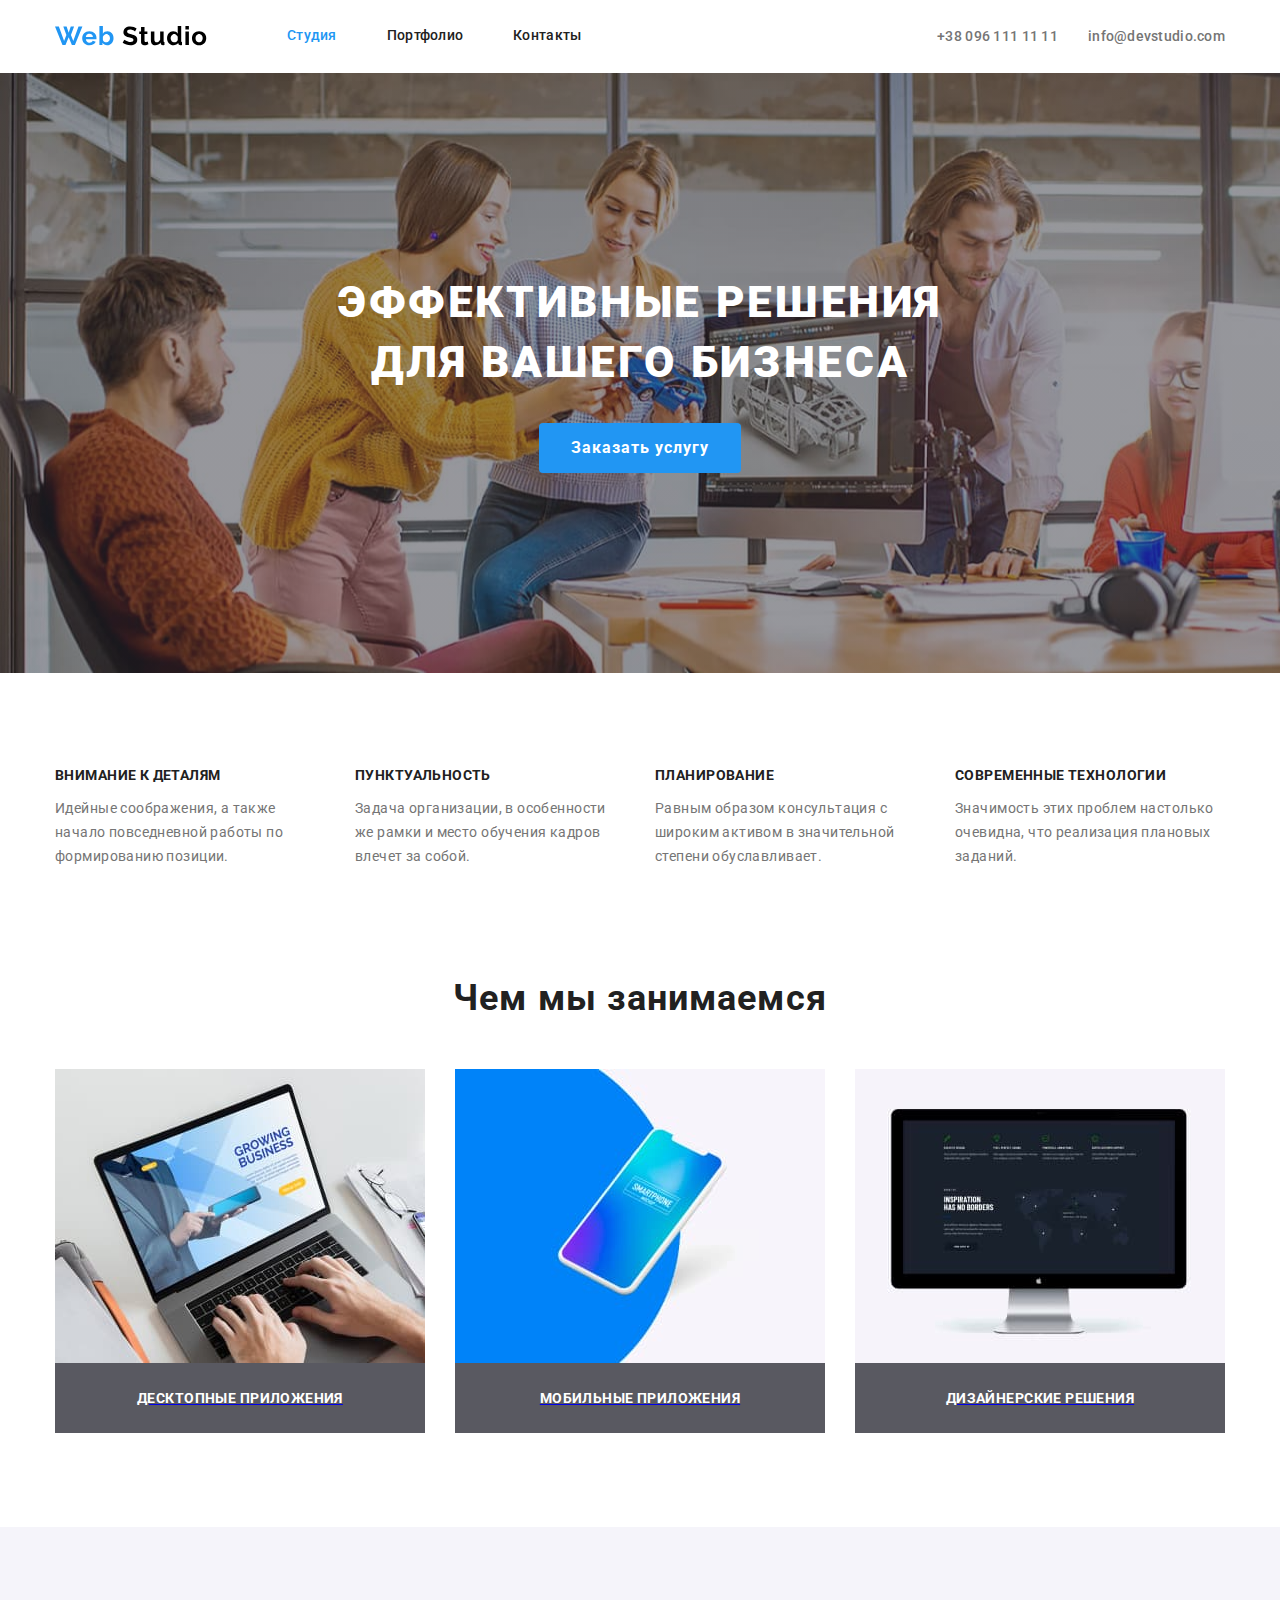
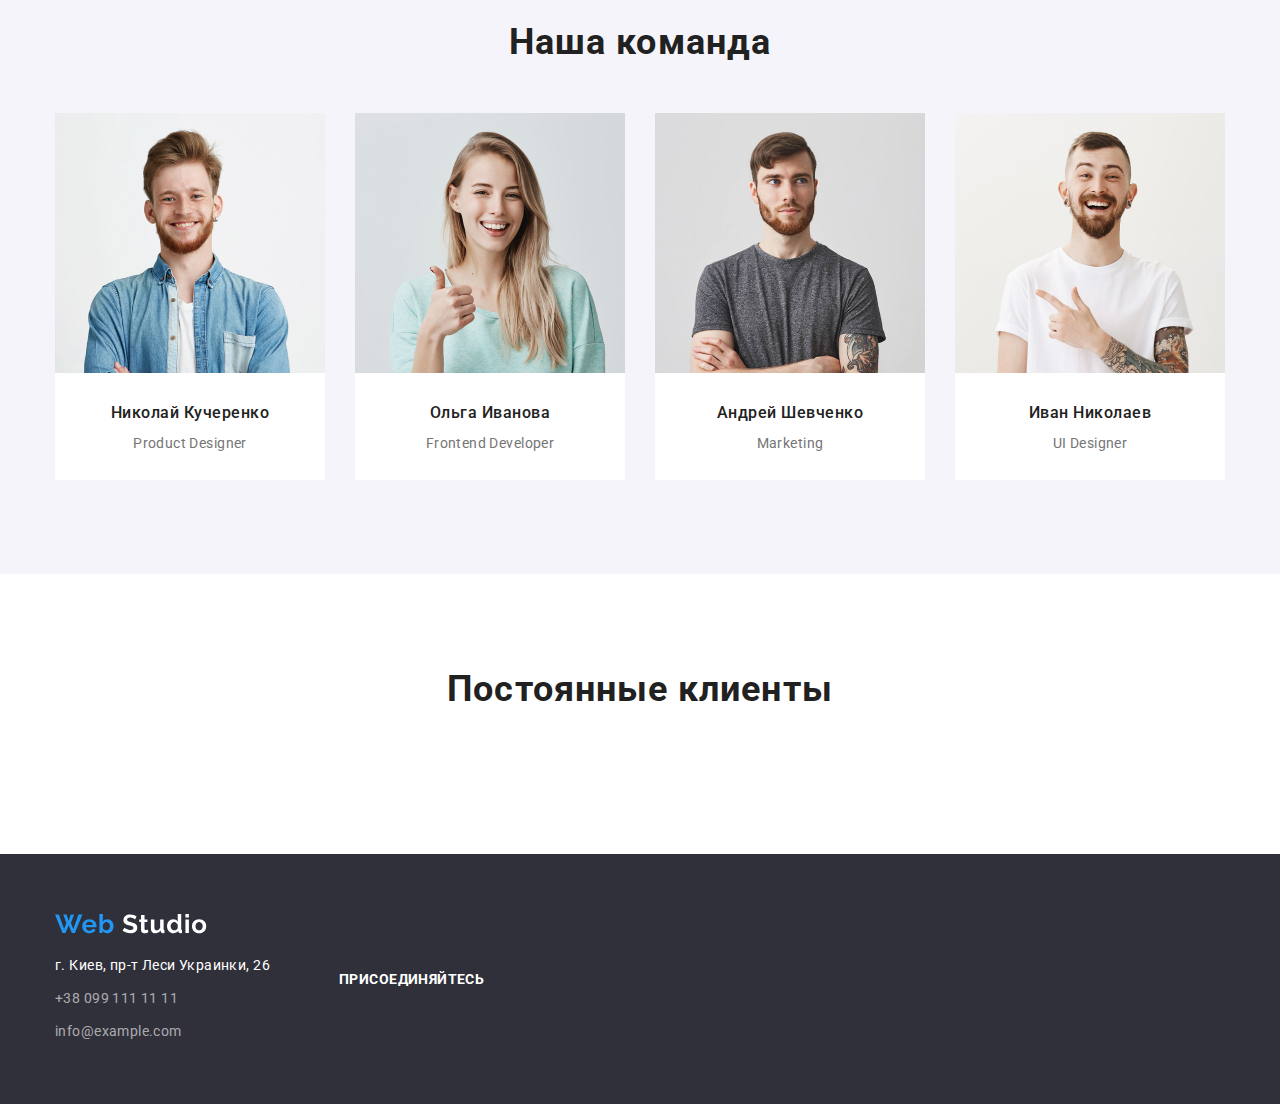
==== index.html @ 87620cf1 "next" ====
<!DOCTYPE html>
<html lang="ru">
  <head>
    <meta charset="UTF-8" />
    <meta name="viewport" content="width=device-width, initial-scale=1.0" />
    <title>Document</title>
    <link
      href="https://fonts.googleapis.com/css2?family=Raleway:wght@700&family=Roboto:wght@400;500;700;900&display=swap"
      rel="stylesheet"
    />
    <link rel="stylesheet" href="./css/normalize.css" />
    <link rel="stylesheet" href="./css/style.css" />
  </head>
  <body>
    <header class="page-header">
      <div class="container flexbox">
        <nav class="navigation">
          <a href="./" class="logo"
            ><img src="./images/logo/logo.svg" alt="Логотип"
          /></a>

          <ul class="list menu-list">
            <li class="list-item">
              <a href="#" class="link-item active">Студия</a>
            </li>
            <li class="list-item">
              <a href="./portfolio.html" class="link-item">Портфолио</a>
            </li>
            <li class="list-item">
              <a href="#" class="link-item">Контакты</a>
            </li>
          </ul>
        </nav>

        <a href="tel:+380961111111" class="contacts">+38 096 111 11 11</a>
        <a href="mailto:info@devstudio.com" class="contacts"
          >info@devstudio.com</a
        >
      </div>
    </header>
    <main>
      <section class="hero">
        <div class="container">
          <h1 class="page-title">
            Эффективные решения <br />
            для вашего бизнеса
          </h1>
          <div class="size-btn">
            <a href="#" class="link-btn">Заказать услугу</a>
          </div>
        </div>
      </section>
      <section>
        <div class="container flexbox pad">
          <h2 class="section-title" hidden>Описание работы</h2>
          <ul class="list list-work">
            <li class="desc-of-work-item">
              <h3 class="icon-title">Внимание к деталям</h3>
              <p>
                Идейные соображения, а также начало повседневной работы по
                формированию позиции.
              </p>
            </li>
            <li class="desc-of-work-item">
              <h3 class="icon-title">Пунктуальность</h3>
              <p>
                Задача организации, в особенности же рамки и место обучения
                кадров влечет за собой.
              </p>
            </li>
            <li class="desc-of-work-item">
              <h3 class="icon-title">Планирование</h3>
              <p>
                Равным образом консультация с широким активом в значительной
                степени обуславливает.
              </p>
            </li>
            <li class="desc-of-work-item">
              <h3 class="icon-title">Современные технологии</h3>
              <p>
                Значимость этих проблем настолько очевидна, что реализация
                плановых заданий.
              </p>
            </li>
          </ul>
        </div>
      </section>
      <section>
        <div class="container section-padding">
          <h2 class="section-title">Чем мы занимаемся</h2>
          <ul class="list list-work">
            <li class="list-what-we-do">
              <a href="#">
                <img
                  src="./images/description_of_work/laptop.jpg"
                  alt="laptop"
                  width="370"
                />
                <h3 class="img-title">Десктопные приложения</h3>
              </a>
            </li>
            <li class="list-what-we-do">
              <a href="#">
                <img
                  src="./images/description_of_work/phone.jpg"
                  alt="mobile"
                  width="370"
                />
                <h3 class="img-title">Мобильные приложения</h3>
              </a>
            </li>
            <li class="list-what-we-do">
              <a href="#">
                <img
                  src="./images/description_of_work/monitor.jpg"
                  alt="screen"
                  width="370"
                />
                <h3 class="img-title">Дизайнерские решения</h3>
              </a>
            </li>
          </ul>
        </div>
      </section>
      <section class="our-team-color">
        <div class="container section-padding">
          <h2 class="section-title">Наша команда</h2>
          <ul class="list list-work">
            <li class="item-team-list">
              <img
                src="./images/our_team/nikolai.jpg"
                alt="Николай Кучеренко"
                width="270"
              />
              <h3 class="title-h3">Николай Кучеренко</h3>
              <p lang="en">Product Designer</p>
              <ul class="list">
                <li>
                  <a
                    href="https://www.instagram.com/"
                    target="_blank"
                    rel="noopener noreferrer"
                    aria-label="ссылка Инстаграм"
                  ></a>
                </li>
                <li>
                  <a
                    href="https://twitter.com/"
                    target="_blank"
                    rel="noopener noreferrer"
                    aria-label="ссылка Твиттер"
                  ></a>
                </li>
                <li>
                  <a
                    href="https://facebook.com/"
                    target="_blank"
                    rel="noopener noreferrer"
                    aria-label="ссылка Фейсбук"
                  ></a>
                </li>
                <li>
                  <a
                    href="https://www.linkedin.com/"
                    target="_blank"
                    rel="noopener noreferrer"
                    aria-label="ссылка Линкедин"
                  ></a>
                </li>
              </ul>
            </li>
            <li class="item-team-list">
              <img
                src="./images/our_team/olga.png"
                alt="Ольга Иванова"
                width="270"
              />
              <h3 class="title-h3">Ольга Иванова</h3>
              <p lang="en">Frontend Developer</p>
              <ul class="list">
                <li>
                  <a
                    href="https://www.instagram.com/"
                    target="_blank"
                    rel="noopener noreferrer"
                    aria-label="ссылка Инстаграм"
                  ></a>
                </li>
                <li>
                  <a
                    href="https://twitter.com/"
                    target="_blank"
                    rel="noopener noreferrer"
                    aria-label="ссылка Твиттер"
                  ></a>
                </li>
                <li>
                  <a
                    href="https://facebook.com/"
                    target="_blank"
                    rel="noopener noreferrer"
                    aria-label="ссылка Фейсбук"
                  ></a>
                </li>
                <li>
                  <a
                    href="https://www.linkedin.com/"
                    target="_blank"
                    rel="noopener noreferrer"
                    aria-label="ссылка Линкедин"
                  ></a>
                </li>
              </ul>
            </li>
            <li class="item-team-list">
              <img
                src="./images/our_team/andrew.png"
                alt="Андрей Шевченко"
                width="270"
              />
              <h3 class="title-h3">Андрей Шевченко</h3>
              <p lang="en">Marketing</p>
              <ul class="list">
                <li>
                  <a
                    href="https://www.instagram.com/"
                    target="_blank"
                    rel="noopener noreferrer"
                    aria-label="ссылка Инстаграм"
                  ></a>
                </li>
                <li>
                  <a
                    href="https://twitter.com/"
                    target="_blank"
                    rel="noopener noreferrer"
                    aria-label="ссылка Твиттер"
                  ></a>
                </li>
                <li>
                  <a
                    href="https://facebook.com/"
                    target="_blank"
                    rel="noopener noreferrer"
                    aria-label="ссылка Фейсбук"
                  ></a>
                </li>
                <li>
                  <a
                    href="https://www.linkedin.com/"
                    target="_blank"
                    rel="noopener noreferrer"
                    aria-label="ссылка Линкедин"
                  ></a>
                </li>
              </ul>
            </li>
            <li class="item-team-list">
              <img
                src="./images/our_team/ivan.png"
                alt="Иван Николаев"
                width="270"
              />
              <h3 class="title-h3">Иван Николаев</h3>
              <p lang="en">UI Designer</p>
              <ul class="list">
                <li>
                  <a
                    href="https://www.instagram.com/"
                    target="_blank"
                    rel="noopener noreferrer"
                    aria-label="ссылка Инстаграм"
                  ></a>
                </li>
                <li>
                  <a
                    href="https://twitter.com/"
                    target="_blank"
                    rel="noopener noreferrer"
                    aria-label="ссылка Твиттер"
                  ></a>
                </li>
                <li>
                  <a
                    href="https://facebook.com/"
                    target="_blank"
                    rel="noopener noreferrer"
                    aria-label="ссылка Фейсбук"
                  ></a>
                </li>
                <li>
                  <a
                    href="https://www.linkedin.com/"
                    target="_blank"
                    rel="noopener noreferrer"
                    aria-label="ссылка Линкедин"
                  ></a>
                </li>
              </ul>
            </li>
          </ul>
        </div>
      </section>
      <section>
        <div class="container section-padding">
          <h2 class="section-title">Постоянные клиенты</h2>
          <a href="#"><img src="#" alt="" /></a>
          <a href="#"><img src="#" alt="" /></a>
          <a href="#"><img src="#" alt="" /></a>
          <a href="#"><img src="#" alt="" /></a>
          <a href="#"><img src="#" alt="" /></a>
          <a href="#"><img src="#" alt="" /></a>
        </div>
      </section>
    </main>
    <footer class="foot-color">
      <div class="container flexbox">
        <section>
          <div class="foot-nav">
            <h2 class="section-title" hidden>Контакты</h2>
            <a href="./" class=""
              ><img src="./images/logo/logo-footer.svg" alt="Логотип"
            /></a>
            <address class="logo-foot">
              <ul class="list address-list">
                <li class="address-item">
                  <a
                    href="https://goo.gl/maps/zqUBnES2cwS98cau7"
                    target="_blank"
                    rel="noopener noreferrer"
                    class="map-color"
                    >г. Киев, пр-т Леси Украинки, 26</a
                  >
                </li>
                <li class="address-item">
                  <a href="tel:+380991111111" class="contact-color"
                    >+38 099 111 11 11</a
                  >
                </li>
                <li class="address-item">
                  <a href="mailto:info@example.com" class="contact-color"
                    >info@example.com</a
                  >
                </li>
              </ul>
            </address>
          </div>
        </section>
        <div>
          <p class="join">Присоединяйтесь</p>
          <ul class="list">
            <li>
              <a
                href="#"
                target="_blank"
                rel="noopener noreferrer"
                aria-label="ссылка на Инстаграм"
              ></a>
            </li>
            <li>
              <a
                href="#"
                target="_blank"
                rel="noopener noreferrer"
                aria-label="ссылка на Твиттер"
              ></a>
            </li>
            <li>
              <a
                href="#"
                target="_blank"
                rel="noopener noreferrer"
                aria-label="ссылка на Фейсбук"
              ></a>
            </li>
            <li>
              <a
                href="#"
                target="_blank"
                rel="noopener noreferrer"
                aria-label="ссылка на Линкедин"
              ></a>
            </li>
          </ul>
        </div>
      </div>
    </footer>
  </body>
</html>
---- css/style.css ----
:root {
  --hover-color: #2196f3;
  --general-color: #757575;
  --dark-color: #212121;
  --white-color: #ffffff;
  --bg-btn-color: #f5f4fa;
}

* {
  box-sizing: border-box;
}

.container {
  width: 1200px;
  padding-left: 15px;
  padding-right: 15px;
  margin-left: auto;
  margin-right: auto;
}

body {
  font-family: "Roboto", sans-serif;

  font-size: 14px;
  line-height: 1.714;
  letter-spacing: 0.03em;
  color: var(--general-color);
}

.flexbox {
  display: flex;
  justify-content: flex-start;
  align-items: center;
}

.list {
  list-style: none;
  padding: 0;
  margin: 0;
}

.page-header {
  padding: 24px 0 25px 0;
}

.navigation {
  display: flex;

  align-items: center;
  margin-right: auto;
}

.logo {
  margin-right: 80px;
}

.menu-list {
  display: flex;
}

.list-item {
  margin-right: 50px;
}

.list-item:last-child {
  margin-right: 0;
}

.link-item,
.contacts {
  font-weight: 500;
  font-size: 14px;
  line-height: 1.142;
  letter-spacing: 0.02em;
  color: var(--dark-color);
  text-decoration: none;
}

.link-item:hover,
.link-item:focus,
.contacts:hover,
.contacts:focus {
  color: var(--hover-color);
}

.active {
  color: var(--hover-color);
}

.contacts {
  color: var(--general-color);
}

.contacts:not(:last-child) {
  margin-right: 30px;
}

.page-title {
  font-weight: 900;
  font-size: 44px;
  line-height: 1.36;
  text-align: center;
  letter-spacing: 0.06em;
  text-transform: uppercase;

  color: var(--white-color);
}

.hero {
  background: rgba(47, 48, 58, 0.8);
  background-image: linear-gradient(
      rgba(47, 48, 58, 0.5) 0%,
      rgba(47, 48, 58, 0.5) 100%
    ),
    url(../images/hero/banner.jpg);
  padding-top: 200px;
  padding-bottom: 200px;
}

h1,
h2,
h3,
h4 {
  margin: 0;
  padding: 0;
}

.btn-menu {
  display: flex;
  justify-content: center;
}
.btn-item {
  padding-top: 93px;
  padding-bottom: 50px;
  margin-right: 30px;
}

.btn:last-child {
  margin-right: 0;
}

.btn {
  font-weight: 500;
  font-size: 16px;
  line-height: 1.625;
  text-align: center;
  letter-spacing: 0.03em;
  color: var(--dark-color);
  text-decoration: none;
  border-radius: 4px;
  background-color: var(--bg-btn-color);
  border: none;
  padding: 6px 22px;
}

.btn:hover,
.btn:focus {
  color: var(--white-color);
  background: var(--hover-color);
  border-radius: 4px;
}

.size-btn {
  display: flex;
  margin-top: 30px;
  align-items: center;
  justify-content: center;
}

.link-btn {
  font-weight: 700;
  font-size: 16px;
  line-height: 1.875;

  text-align: center;

  letter-spacing: 0.06em;
  text-decoration: none;
  color: var(--white-color);
  padding: 10px 32px;
  border-radius: 4px;
  background: var(--hover-color);
}

.list-work {
  display: flex;
  flex-wrap: wrap;
}

.section-padding {
  padding-top: 94px;
  padding-bottom: 94px;
}

.pad {
  padding-top: 94px;
  /* padding-bottom: 94px;*/
}

.desc-of-work-item {
  /*flex-direction: column;*/
  width: calc((100% - 90px) / 4);
}

.desc-of-work-item:not(:last-child) {
  margin-right: 30px;
}

.list-what-we-do {
  width: calc((100% - 60px) / 3);
  margin-right: 30px;
}
.list-what-we-do:nth-child(3n) {
  margin: 0;
}

.port-title {
  font-weight: bold;
  font-size: 18px;
  line-height: 2;
  letter-spacing: 0.06em;
  color: var(--dark-color);
  text-decoration: none;
  padding-left: 24px;
  padding-top: 20px;
}

.p-description {
  font-size: 18px;
  line-height: 1.555;
  letter-spacing: 0.03em;
  color: var(--white-color);
  background: var(--hover-color);
}
.our-team-color {
  background: #f5f4fa;
}

.section-title {
  font-weight: 700;
  font-size: 36px;
  line-height: 1.167;
  text-align: center;
  letter-spacing: 0.03em;

  color: var(--dark-color);
  margin-bottom: 50px;
}
.item-team-list {
  background: var(--white-color);
  width: calc((100% - 90px) / 4);
  margin-right: 30px;
}

.item-team-list:nth-child(4n) {
  margin-right: 0;
}
.item-team-list > p {
  padding: 0;
  margin: 0;
  padding-bottom: 24px;
  display: flex;
  justify-content: center;
}

.icon-title,
.img-title,
.join {
  font-weight: 700;
  font-size: 14px;
  line-height: 1.142;
  letter-spacing: 0.03em;
  text-transform: uppercase;
  color: var(--dark-color);
}
.icon-p {
  font-size: 14px;
  line-height: 1.71;
  letter-spacing: 0.03em;
}

.img-title {
  text-align: center;
  background: rgba(47, 48, 58, 0.8);
  color: var(--white-color);
  padding-top: 27px;
  padding-bottom: 27px;
}

.title-h3,
.signature {
  font-size: 16px;
  line-height: 1.1875;
  text-align: center;
  letter-spacing: 0.03em;
}
.p-sections {
  font-size: 16px;
  line-height: 1.875;
  letter-spacing: 0.03em;
  padding-left: 24px;
  color: var(--general-color);
  padding-top: 4px;
  margin: 0;
  padding-bottom: 20px;
}

.title-h3 {
  color: var(--dark-color);
  font-weight: 500;
  padding-top: 30px;
  padding-bottom: 10px;
}

.foot-nav {
  padding-top: 60px;
  padding-bottom: 60px;
  margin-right: 69px;
}

.foot-color {
  background: #2f303a;
}

.logo-foot {
  margin-top: 20px;
}
.address-item {
  margin-bottom: 9px;
}
.address-item:last-child {
  margin-bottom: 0;
}

.contact-color {
  color: rgba(255, 255, 255, 0.6);
  font-style: normal;
  text-decoration: none;
}
.map-color {
  color: var(--white-color);
  font-style: normal;
  text-decoration: none;
}

.join {
  color: var(--white-color);
}

.section-container {
  padding-bottom: 94px;
}

.item-portfolio {
  display: flex;
  width: calc((100% - 60px) / 3);
  margin-right: 30px;
  border: solid 1px #eeeeee;
  margin-bottom: 30px;
}

.item-portfolio > a {
  margin: 0;
  padding: 0;
}
.item-portfolio:nth-child(3n) {
  margin-right: 0;
}

/*.d-block {
  display: block;
}*/

img {
  display: block;
}
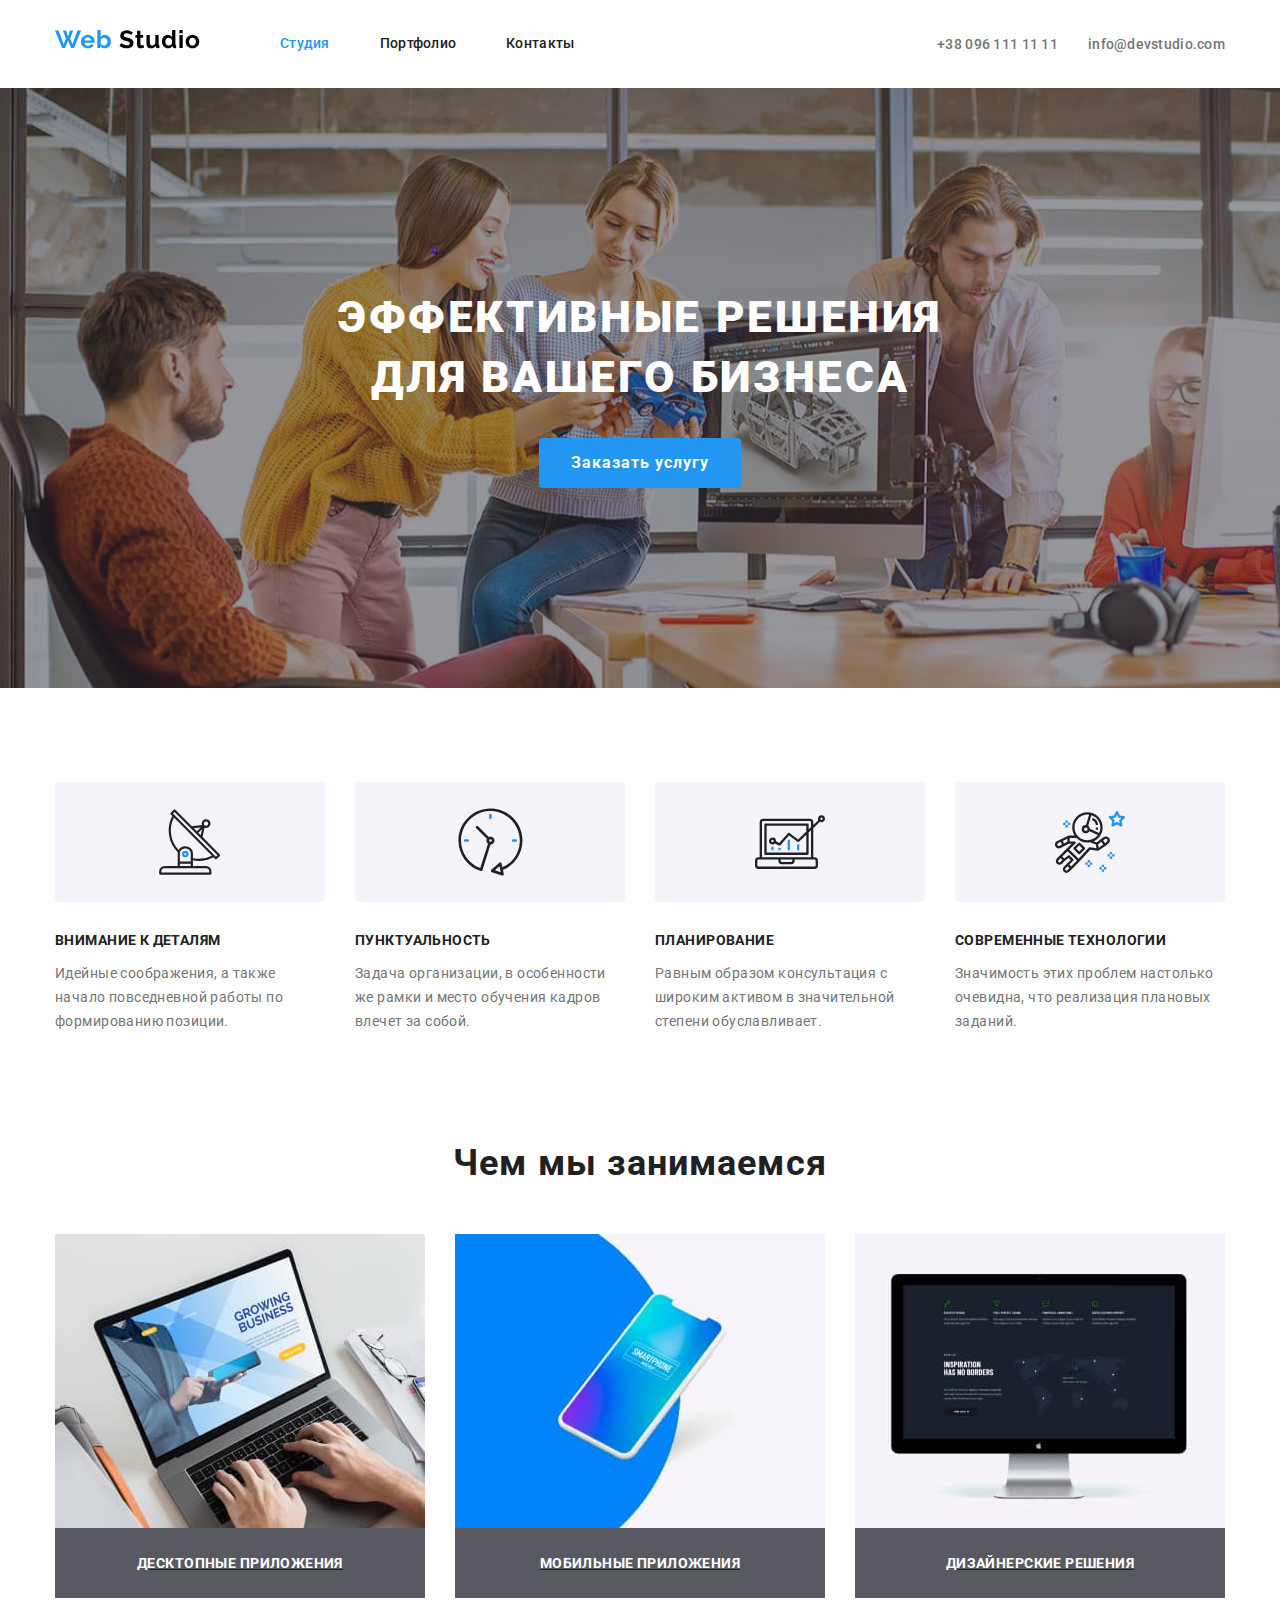
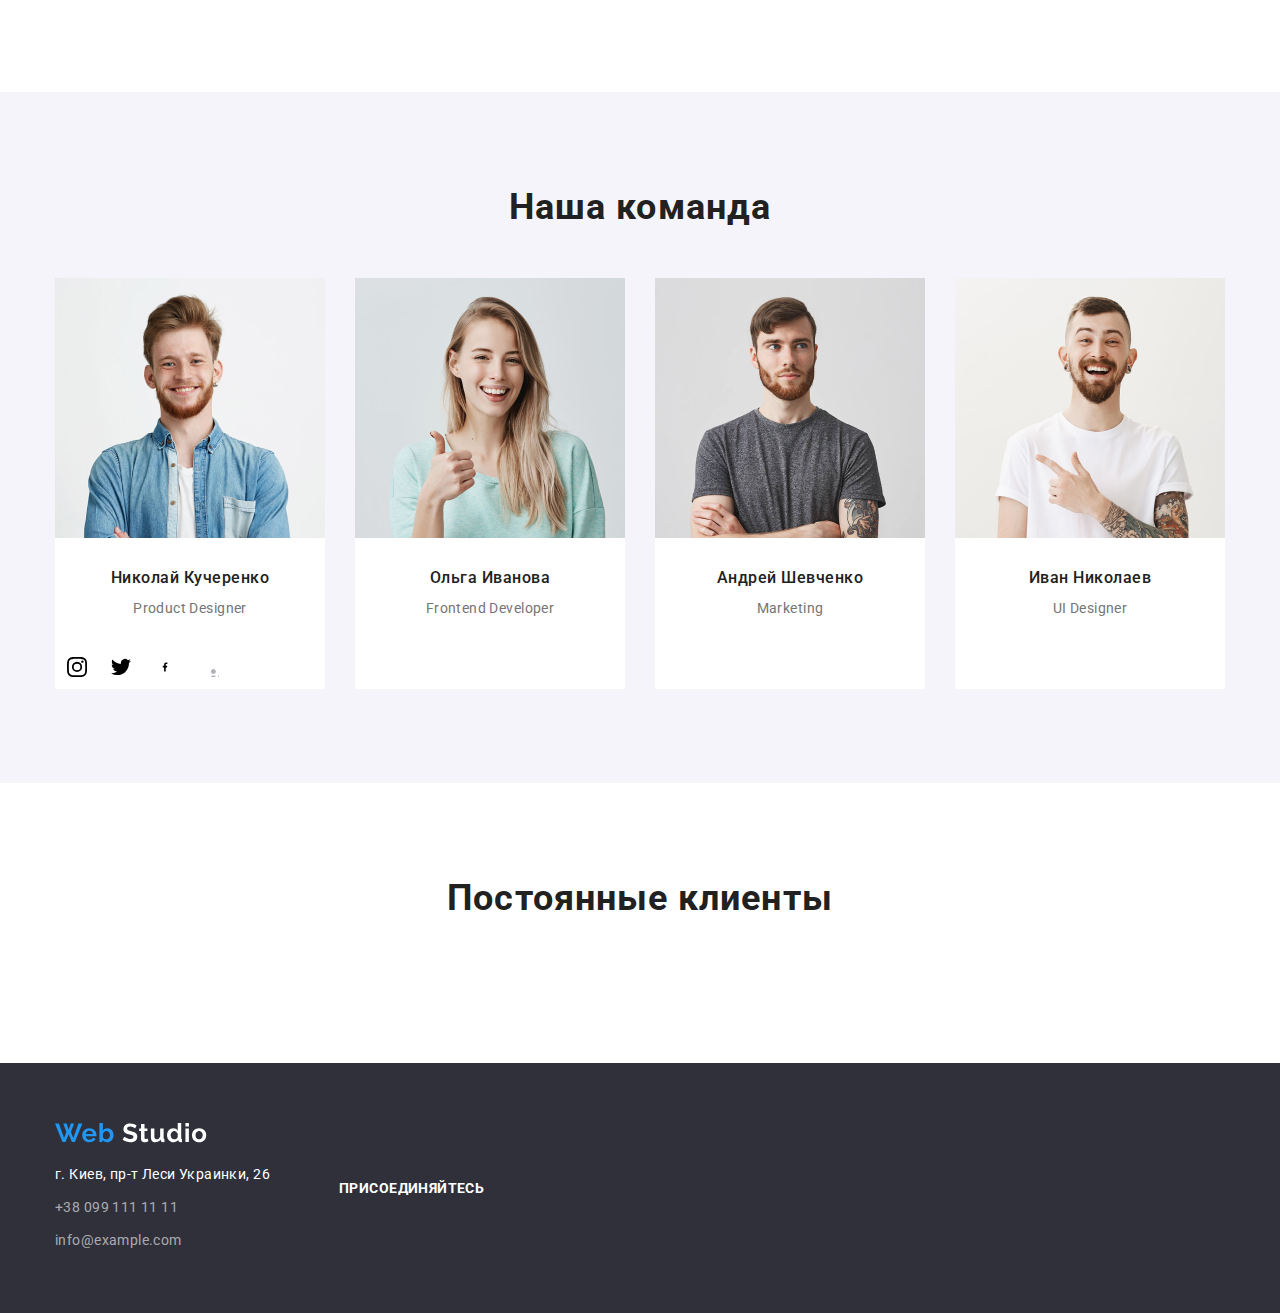
==== commit 39a5bfce: "fix sprite" ====
--- a/index.html
+++ b/index.html
@@ -15,9 +15,11 @@
     <header class="page-header">
       <div class="container flexbox">
         <nav class="navigation">
-          <a href="./" class="logo"
-            ><img src="./images/logo/logo.svg" alt="Логотип"
-          /></a>
+          <a href="./" class="logo">
+            <svg width="145" height="31">
+              <use href="./images/icons/sprite.svg#logo"></use>
+            </svg>
+          </a>
 
           <ul class="list menu-list">
             <li class="list-item">
@@ -55,6 +57,11 @@
           <h2 class="section-title" hidden>Описание работы</h2>
           <ul class="list list-work">
             <li class="desc-of-work-item">
+              <div class="icon-item-bg">
+                <svg width="65.32" height="70" class="icon-align">
+                  <use href="./images/icons/sprite.svg#antenna"></use>
+                </svg>
+              </div>
               <h3 class="icon-title">Внимание к деталям</h3>
               <p>
                 Идейные соображения, а также начало повседневной работы по
@@ -62,6 +69,11 @@
               </p>
             </li>
             <li class="desc-of-work-item">
+              <div class="icon-item-bg">
+                <svg class="icon-align" width="66.96" height="70">
+                  <use href="./images/icons/sprite.svg#clock"></use>
+                </svg>
+              </div>
               <h3 class="icon-title">Пунктуальность</h3>
               <p>
                 Задача организации, в особенности же рамки и место обучения
@@ -69,6 +81,11 @@
               </p>
             </li>
             <li class="desc-of-work-item">
+              <div class="icon-item-bg">
+                <svg class="icon-align" width="70" height="70">
+                  <use href="./images/icons/sprite.svg#diagram"></use>
+                </svg>
+              </div>
               <h3 class="icon-title">Планирование</h3>
               <p>
                 Равным образом консультация с широким активом в значительной
@@ -76,6 +93,11 @@
               </p>
             </li>
             <li class="desc-of-work-item">
+              <div class="icon-item-bg">
+                <svg class="icon-align" width="70" height="70">
+                  <use href="./images/icons/sprite.svg#astronaut"></use>
+                </svg>
+              </div>
               <h3 class="icon-title">Современные технологии</h3>
               <p>
                 Значимость этих проблем настолько очевидна, что реализация
@@ -134,14 +156,19 @@
               />
               <h3 class="title-h3">Николай Кучеренко</h3>
               <p lang="en">Product Designer</p>
-              <ul class="list">
+              <ul class="list menu-list">
                 <li>
                   <a
                     href="https://www.instagram.com/"
                     target="_blank"
                     rel="noopener noreferrer"
                     aria-label="ссылка Инстаграм"
-                  ></a>
+                    class="icon-link"
+                  >
+                    <svg class="icon-img" width="20" height="20">
+                      <use href="./images/icons/sprite.svg#instagram"></use>
+                    </svg>
+                  </a>
                 </li>
                 <li>
                   <a
@@ -149,7 +176,12 @@
                     target="_blank"
                     rel="noopener noreferrer"
                     aria-label="ссылка Твиттер"
-                  ></a>
+                    class="icon-link"
+                  >
+                    <svg class="icon-img" width="20" height="20">
+                      <use href="./images/icons/sprite.svg#twitter"></use>
+                    </svg>
+                  </a>
                 </li>
                 <li>
                   <a
@@ -157,7 +189,12 @@
                     target="_blank"
                     rel="noopener noreferrer"
                     aria-label="ссылка Фейсбук"
-                  ></a>
+                    class="icon-link"
+                  >
+                    <svg class="icon-img" width="20" height="20">
+                      <use href="./images/icons/sprite.svg#facebook"></use>
+                    </svg>
+                  </a>
                 </li>
                 <li>
                   <a
@@ -165,7 +202,12 @@
                     target="_blank"
                     rel="noopener noreferrer"
                     aria-label="ссылка Линкедин"
-                  ></a>
+                    class="icon-link"
+                  >
+                    <svg class="icon-img" width="20" height="20">
+                      <use href="./images/icons/linkedin.svg"></use>
+                    </svg>
+                  </a>
                 </li>
               </ul>
             </li>
@@ -270,7 +312,8 @@
                     target="_blank"
                     rel="noopener noreferrer"
                     aria-label="ссылка Инстаграм"
-                  ></a>
+                  >
+                  </a>
                 </li>
                 <li>
                   <a
@@ -304,12 +347,26 @@
       <section>
         <div class="container section-padding">
           <h2 class="section-title">Постоянные клиенты</h2>
-          <a href="#"><img src="#" alt="" /></a>
-          <a href="#"><img src="#" alt="" /></a>
-          <a href="#"><img src="#" alt="" /></a>
-          <a href="#"><img src="#" alt="" /></a>
-          <a href="#"><img src="#" alt="" /></a>
-          <a href="#"><img src="#" alt="" /></a>
+          <ul class="list">
+            <li>
+              <a href="#"><img src="#" alt="" /></a>
+            </li>
+            <li>
+              <a href="#"><img src="#" alt="" /></a>
+            </li>
+            <li>
+              <a href="#"><img src="#" alt="" /></a>
+            </li>
+            <li>
+              <a href="#"><img src="#" alt="" /></a>
+            </li>
+            <li>
+              <a href="#"><img src="#" alt="" /></a>
+            </li>
+            <li>
+              <a href="#"><img src="#" alt="" /></a>
+            </li>
+          </ul>
         </div>
       </section>
     </main>
--- a/css/style.css
+++ b/css/style.css
@@ -187,6 +187,23 @@
   flex-wrap: wrap;
 }
 
+.icon-link {
+  display: inline-flex;
+  justify-content: center;
+  align-items: center;
+  width: 44px;
+  height: 44px;
+  border-radius: 50%;
+  background-color: var(--white-color);
+}
+.icon-link:hover {
+  background-color: var(--hover-color);
+}
+
+.icon-link:hover .icon-img {
+  fill: var(--white-color);
+}
+
 .section-padding {
   padding-top: 94px;
   padding-bottom: 94px;
@@ -204,6 +221,18 @@
 
 .desc-of-work-item:not(:last-child) {
   margin-right: 30px;
+}
+.icon-align {
+  display: block;
+  margin-right: auto;
+  margin-left: auto;
+}
+.icon-item-bg {
+  background-color: var(--bg-btn-color);
+  height: 120px;
+  border-radius: 4px;
+  margin-bottom: 30px;
+  padding-top: 25px;
 }
 
 .list-what-we-do {
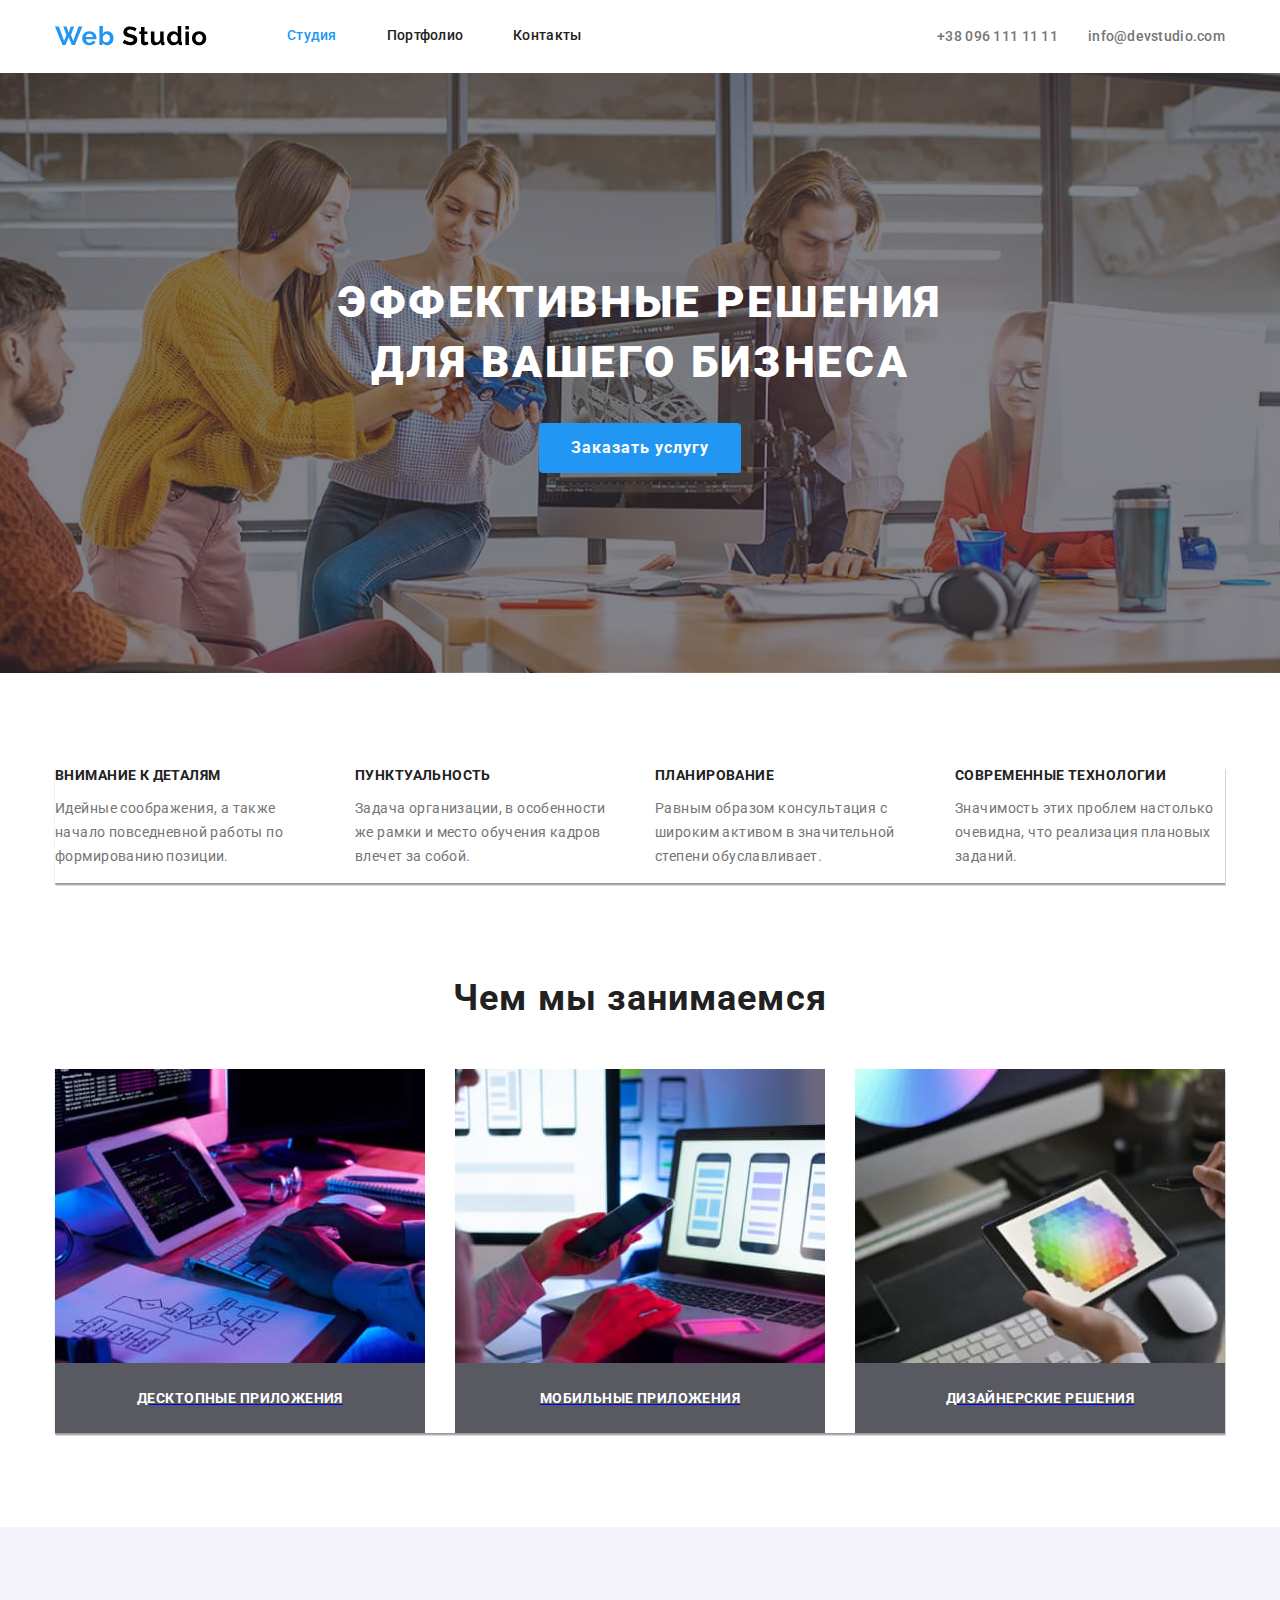
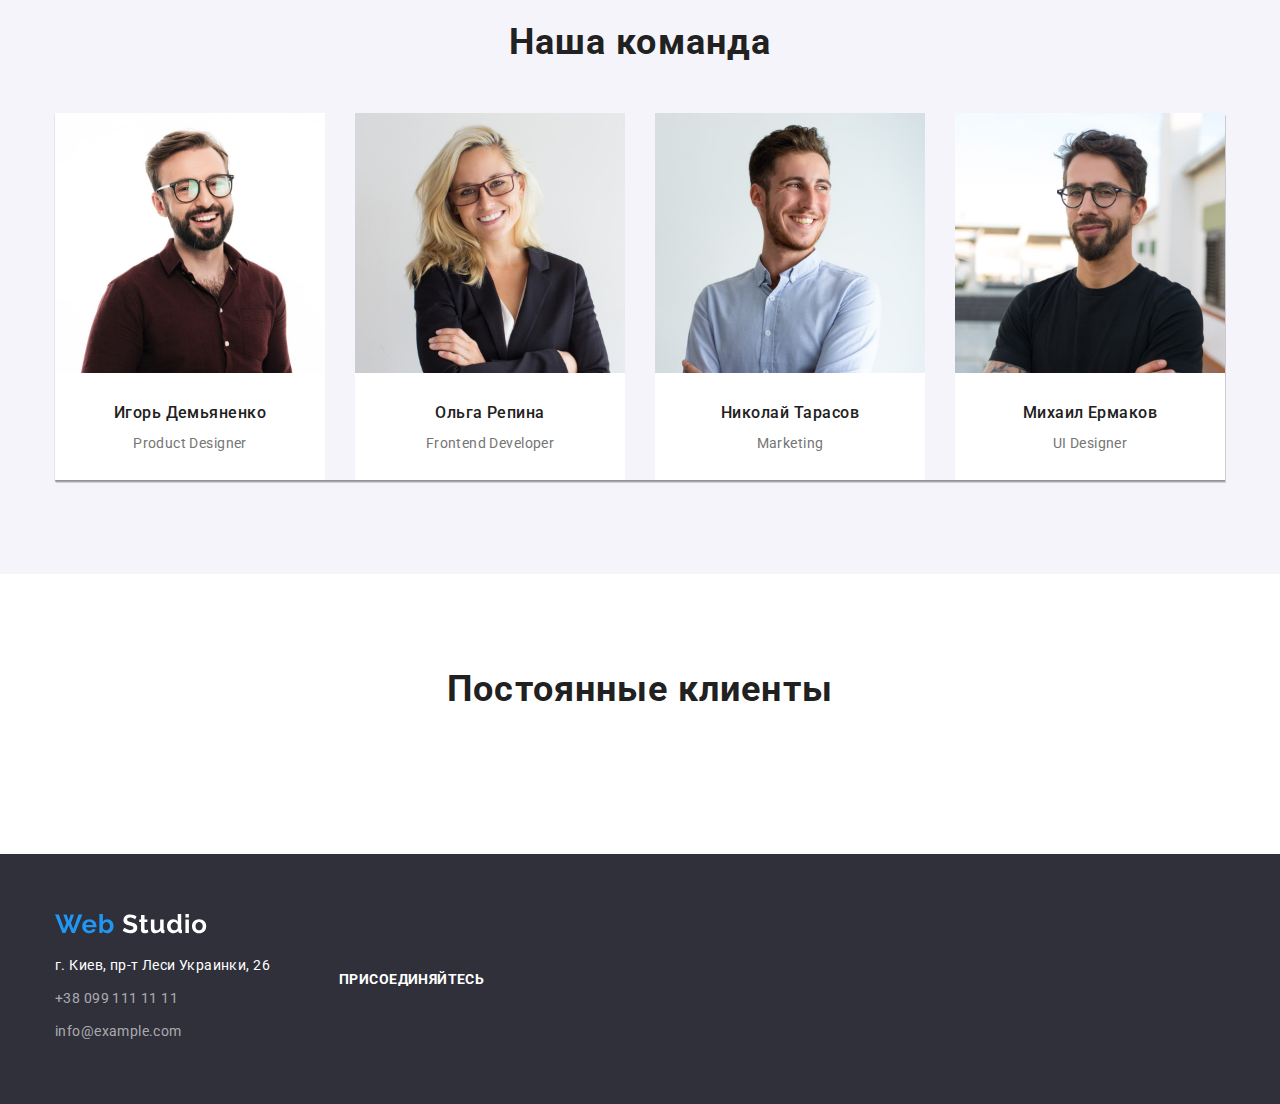
==== commit e79783cb: "check" ====
--- a/index.html
+++ b/index.html
@@ -15,11 +15,9 @@
     <header class="page-header">
       <div class="container flexbox">
         <nav class="navigation">
-          <a href="./" class="logo">
-            <svg width="145" height="31">
-              <use href="./images/icons/sprite.svg#logo"></use>
-            </svg>
-          </a>
+          <a href="./" class="logo"
+            ><img src="./images/logo/logo.svg" alt="Логотип"
+          /></a>
 
           <ul class="list menu-list">
             <li class="list-item">
@@ -57,11 +55,6 @@
           <h2 class="section-title" hidden>Описание работы</h2>
           <ul class="list list-work">
             <li class="desc-of-work-item">
-              <div class="icon-item-bg">
-                <svg width="65.32" height="70" class="icon-align">
-                  <use href="./images/icons/sprite.svg#antenna"></use>
-                </svg>
-              </div>
               <h3 class="icon-title">Внимание к деталям</h3>
               <p>
                 Идейные соображения, а также начало повседневной работы по
@@ -69,11 +62,6 @@
               </p>
             </li>
             <li class="desc-of-work-item">
-              <div class="icon-item-bg">
-                <svg class="icon-align" width="66.96" height="70">
-                  <use href="./images/icons/sprite.svg#clock"></use>
-                </svg>
-              </div>
               <h3 class="icon-title">Пунктуальность</h3>
               <p>
                 Задача организации, в особенности же рамки и место обучения
@@ -81,11 +69,6 @@
               </p>
             </li>
             <li class="desc-of-work-item">
-              <div class="icon-item-bg">
-                <svg class="icon-align" width="70" height="70">
-                  <use href="./images/icons/sprite.svg#diagram"></use>
-                </svg>
-              </div>
               <h3 class="icon-title">Планирование</h3>
               <p>
                 Равным образом консультация с широким активом в значительной
@@ -93,11 +76,6 @@
               </p>
             </li>
             <li class="desc-of-work-item">
-              <div class="icon-item-bg">
-                <svg class="icon-align" width="70" height="70">
-                  <use href="./images/icons/sprite.svg#astronaut"></use>
-                </svg>
-              </div>
               <h3 class="icon-title">Современные технологии</h3>
               <p>
                 Значимость этих проблем настолько очевидна, что реализация
@@ -134,7 +112,7 @@
             <li class="list-what-we-do">
               <a href="#">
                 <img
-                  src="./images/description_of_work/monitor.jpg"
+                  src="./images/description_of_work/tablet.jpg"
                   alt="screen"
                   width="370"
                 />
@@ -150,25 +128,20 @@
           <ul class="list list-work">
             <li class="item-team-list">
               <img
-                src="./images/our_team/nikolai.jpg"
-                alt="Николай Кучеренко"
+                src="./images/our_team/igor.jpg"
+                alt="Игорь Демьяненко"
                 width="270"
               />
-              <h3 class="title-h3">Николай Кучеренко</h3>
+              <h3 class="title-h3">Игорь Демьяненко</h3>
               <p lang="en">Product Designer</p>
-              <ul class="list menu-list">
+              <ul class="list">
                 <li>
                   <a
                     href="https://www.instagram.com/"
                     target="_blank"
                     rel="noopener noreferrer"
                     aria-label="ссылка Инстаграм"
-                    class="icon-link"
-                  >
-                    <svg class="icon-img" width="20" height="20">
-                      <use href="./images/icons/sprite.svg#instagram"></use>
-                    </svg>
-                  </a>
+                  ></a>
                 </li>
                 <li>
                   <a
@@ -176,12 +149,7 @@
                     target="_blank"
                     rel="noopener noreferrer"
                     aria-label="ссылка Твиттер"
-                    class="icon-link"
-                  >
-                    <svg class="icon-img" width="20" height="20">
-                      <use href="./images/icons/sprite.svg#twitter"></use>
-                    </svg>
-                  </a>
+                  ></a>
                 </li>
                 <li>
                   <a
@@ -189,12 +157,7 @@
                     target="_blank"
                     rel="noopener noreferrer"
                     aria-label="ссылка Фейсбук"
-                    class="icon-link"
-                  >
-                    <svg class="icon-img" width="20" height="20">
-                      <use href="./images/icons/sprite.svg#facebook"></use>
-                    </svg>
-                  </a>
+                  ></a>
                 </li>
                 <li>
                   <a
@@ -202,22 +165,17 @@
                     target="_blank"
                     rel="noopener noreferrer"
                     aria-label="ссылка Линкедин"
-                    class="icon-link"
-                  >
-                    <svg class="icon-img" width="20" height="20">
-                      <use href="./images/icons/linkedin.svg"></use>
-                    </svg>
-                  </a>
+                  ></a>
                 </li>
               </ul>
             </li>
             <li class="item-team-list">
               <img
-                src="./images/our_team/olga.png"
-                alt="Ольга Иванова"
+                src="./images/our_team/olga.jpg"
+                alt="Ольга Репина"
                 width="270"
               />
-              <h3 class="title-h3">Ольга Иванова</h3>
+              <h3 class="title-h3">Ольга Репина</h3>
               <p lang="en">Frontend Developer</p>
               <ul class="list">
                 <li>
@@ -256,11 +214,11 @@
             </li>
             <li class="item-team-list">
               <img
-                src="./images/our_team/andrew.png"
-                alt="Андрей Шевченко"
+                src="./images/our_team/nikolai.jpg"
+                alt="Николай Тарасов"
                 width="270"
               />
-              <h3 class="title-h3">Андрей Шевченко</h3>
+              <h3 class="title-h3">Николай Тарасов</h3>
               <p lang="en">Marketing</p>
               <ul class="list">
                 <li>
@@ -299,11 +257,11 @@
             </li>
             <li class="item-team-list">
               <img
-                src="./images/our_team/ivan.png"
-                alt="Иван Николаев"
+                src="./images/our_team/mikhail.jpg"
+                alt="Михаил Ермаков"
                 width="270"
               />
-              <h3 class="title-h3">Иван Николаев</h3>
+              <h3 class="title-h3">Михаил Ермаков</h3>
               <p lang="en">UI Designer</p>
               <ul class="list">
                 <li>
@@ -312,8 +270,7 @@
                     target="_blank"
                     rel="noopener noreferrer"
                     aria-label="ссылка Инстаграм"
-                  >
-                  </a>
+                  ></a>
                 </li>
                 <li>
                   <a
@@ -347,26 +304,12 @@
       <section>
         <div class="container section-padding">
           <h2 class="section-title">Постоянные клиенты</h2>
-          <ul class="list">
-            <li>
-              <a href="#"><img src="#" alt="" /></a>
-            </li>
-            <li>
-              <a href="#"><img src="#" alt="" /></a>
-            </li>
-            <li>
-              <a href="#"><img src="#" alt="" /></a>
-            </li>
-            <li>
-              <a href="#"><img src="#" alt="" /></a>
-            </li>
-            <li>
-              <a href="#"><img src="#" alt="" /></a>
-            </li>
-            <li>
-              <a href="#"><img src="#" alt="" /></a>
-            </li>
-          </ul>
+          <a href="#"><img src="#" alt="" /></a>
+          <a href="#"><img src="#" alt="" /></a>
+          <a href="#"><img src="#" alt="" /></a>
+          <a href="#"><img src="#" alt="" /></a>
+          <a href="#"><img src="#" alt="" /></a>
+          <a href="#"><img src="#" alt="" /></a>
         </div>
       </section>
     </main>
--- a/css/style.css
+++ b/css/style.css
@@ -109,10 +109,14 @@
 .hero {
   background: rgba(47, 48, 58, 0.8);
   background-image: linear-gradient(
-      rgba(47, 48, 58, 0.5) 0%,
-      rgba(47, 48, 58, 0.5) 100%
+      rgba(47, 48, 58, 0.6) 0%,
+      rgba(47, 48, 58, 0.6) 100%
     ),
     url(../images/hero/banner.jpg);
+  background-repeat: no-repeat;
+  background-position: 50% 50%;
+  background-size: cover;
+
   padding-top: 200px;
   padding-bottom: 200px;
 }
@@ -185,23 +189,8 @@
 .list-work {
   display: flex;
   flex-wrap: wrap;
-}
-
-.icon-link {
-  display: inline-flex;
-  justify-content: center;
-  align-items: center;
-  width: 44px;
-  height: 44px;
-  border-radius: 50%;
-  background-color: var(--white-color);
-}
-.icon-link:hover {
-  background-color: var(--hover-color);
-}
-
-.icon-link:hover .icon-img {
-  fill: var(--white-color);
+  box-shadow: 1px 3px rgba(0, 0, 0, 0.12), 0px 1px 1px rgba(0, 0, 0, 0.14),
+    0px 2px 1px rgba(0, 0, 0, 0.2);
 }
 
 .section-padding {
@@ -221,18 +210,6 @@
 
 .desc-of-work-item:not(:last-child) {
   margin-right: 30px;
-}
-.icon-align {
-  display: block;
-  margin-right: auto;
-  margin-left: auto;
-}
-.icon-item-bg {
-  background-color: var(--bg-btn-color);
-  height: 120px;
-  border-radius: 4px;
-  margin-bottom: 30px;
-  padding-top: 25px;
 }
 
 .list-what-we-do {
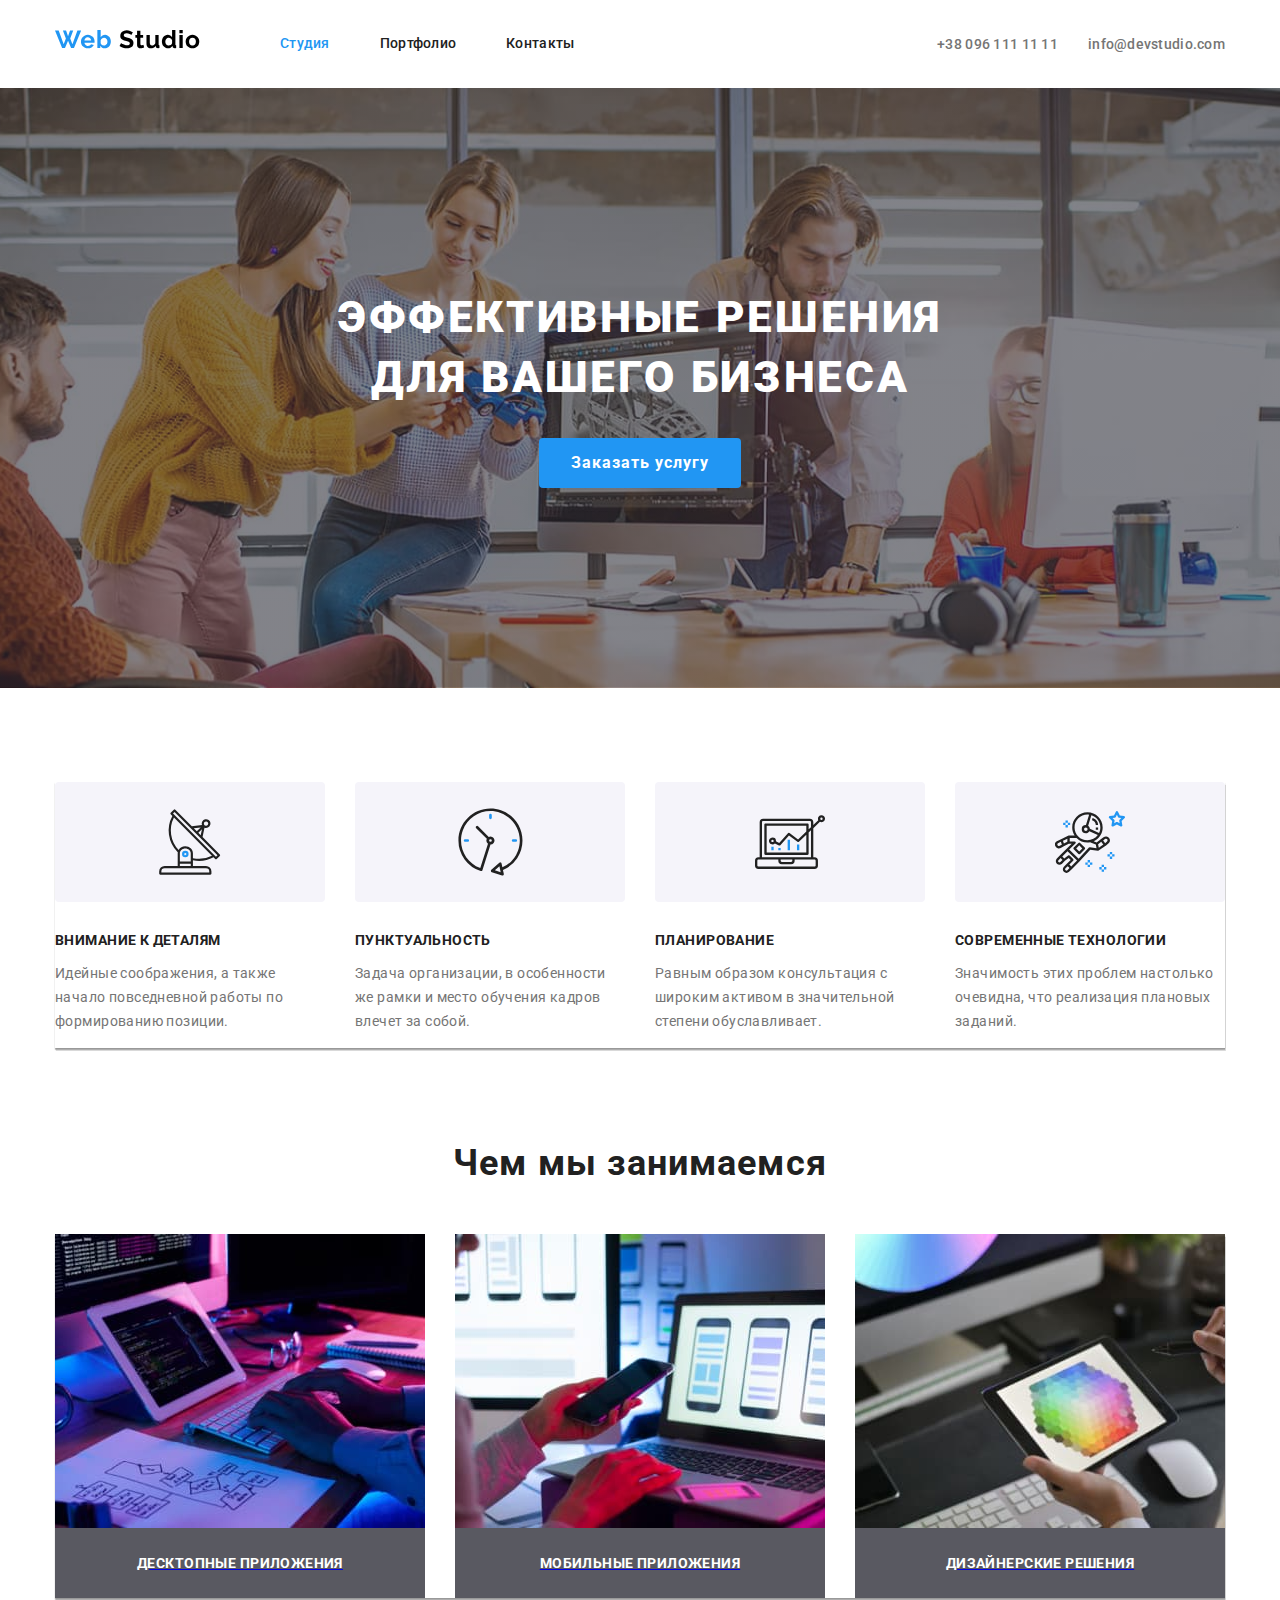
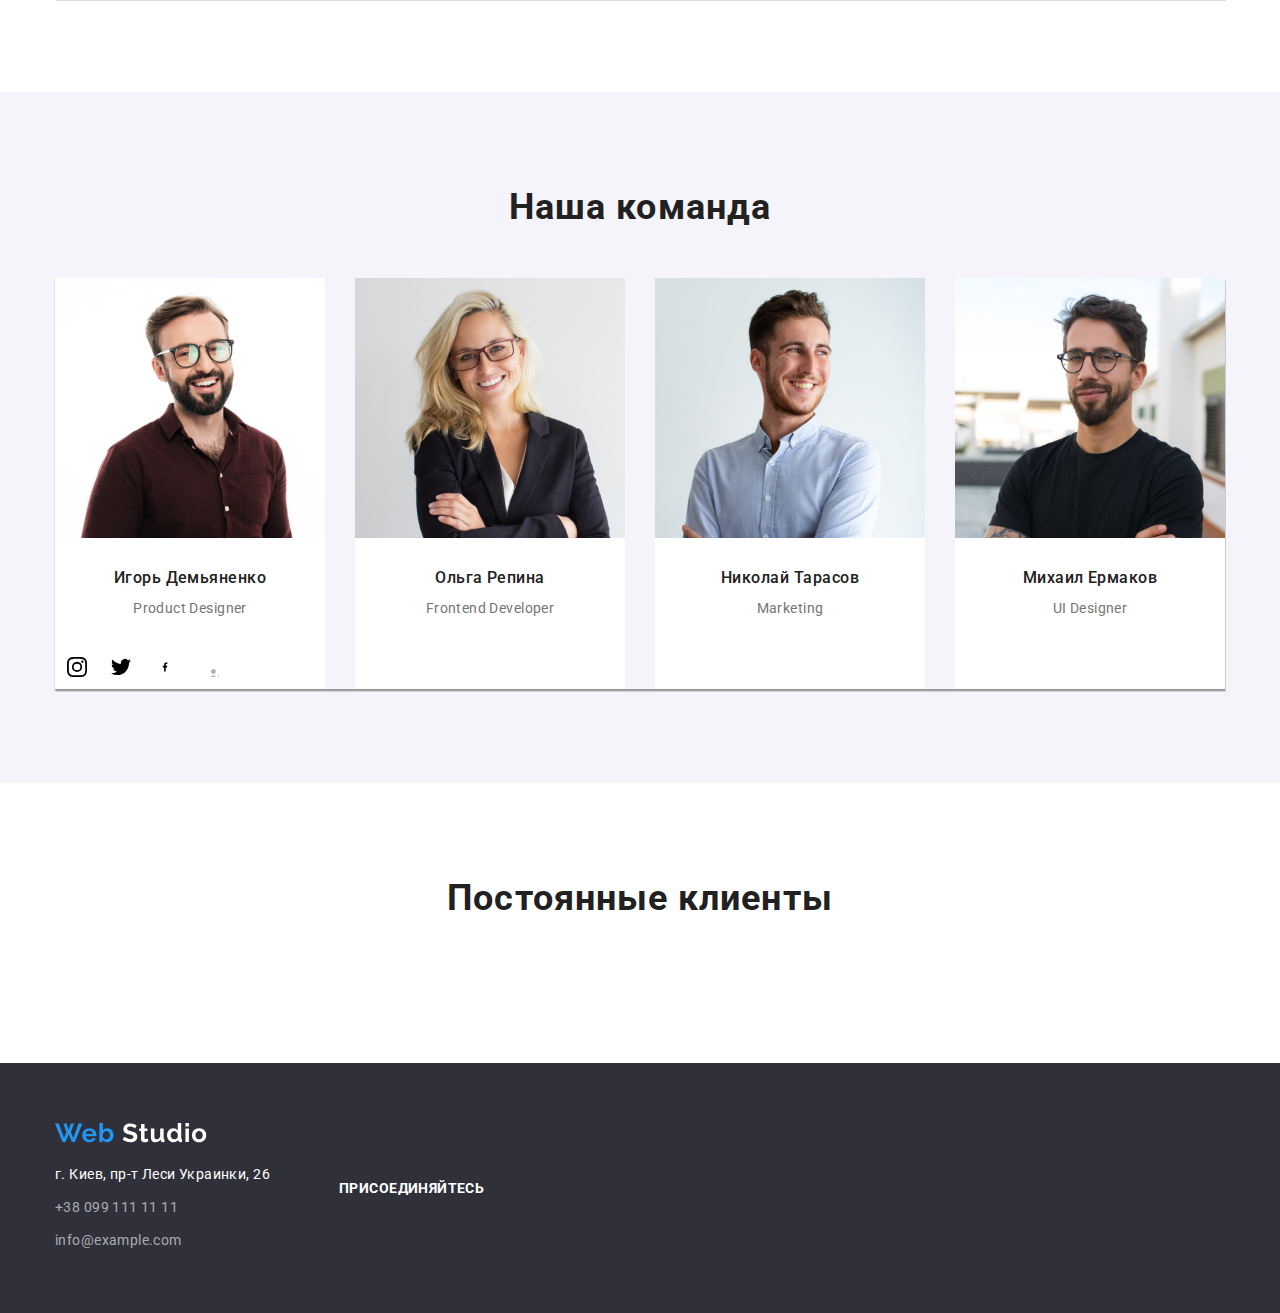
==== commit e95ece8f: "Merge branch 'master' of https://github.com/Dmytro-Kostiuk/goit-markup-hw-04" ====
--- a/index.html
+++ b/index.html
@@ -15,9 +15,11 @@
     <header class="page-header">
       <div class="container flexbox">
         <nav class="navigation">
-          <a href="./" class="logo"
-            ><img src="./images/logo/logo.svg" alt="Логотип"
-          /></a>
+          <a href="./" class="logo">
+            <svg width="145" height="31">
+              <use href="./images/icons/sprite.svg#logo"></use>
+            </svg>
+          </a>
 
           <ul class="list menu-list">
             <li class="list-item">
@@ -55,6 +57,11 @@
           <h2 class="section-title" hidden>Описание работы</h2>
           <ul class="list list-work">
             <li class="desc-of-work-item">
+              <div class="icon-item-bg">
+                <svg width="65.32" height="70" class="icon-align">
+                  <use href="./images/icons/sprite.svg#antenna"></use>
+                </svg>
+              </div>
               <h3 class="icon-title">Внимание к деталям</h3>
               <p>
                 Идейные соображения, а также начало повседневной работы по
@@ -62,6 +69,11 @@
               </p>
             </li>
             <li class="desc-of-work-item">
+              <div class="icon-item-bg">
+                <svg class="icon-align" width="66.96" height="70">
+                  <use href="./images/icons/sprite.svg#clock"></use>
+                </svg>
+              </div>
               <h3 class="icon-title">Пунктуальность</h3>
               <p>
                 Задача организации, в особенности же рамки и место обучения
@@ -69,6 +81,11 @@
               </p>
             </li>
             <li class="desc-of-work-item">
+              <div class="icon-item-bg">
+                <svg class="icon-align" width="70" height="70">
+                  <use href="./images/icons/sprite.svg#diagram"></use>
+                </svg>
+              </div>
               <h3 class="icon-title">Планирование</h3>
               <p>
                 Равным образом консультация с широким активом в значительной
@@ -76,6 +93,11 @@
               </p>
             </li>
             <li class="desc-of-work-item">
+              <div class="icon-item-bg">
+                <svg class="icon-align" width="70" height="70">
+                  <use href="./images/icons/sprite.svg#astronaut"></use>
+                </svg>
+              </div>
               <h3 class="icon-title">Современные технологии</h3>
               <p>
                 Значимость этих проблем настолько очевидна, что реализация
@@ -134,14 +156,19 @@
               />
               <h3 class="title-h3">Игорь Демьяненко</h3>
               <p lang="en">Product Designer</p>
-              <ul class="list">
+              <ul class="list menu-list">
                 <li>
                   <a
                     href="https://www.instagram.com/"
                     target="_blank"
                     rel="noopener noreferrer"
                     aria-label="ссылка Инстаграм"
-                  ></a>
+                    class="icon-link"
+                  >
+                    <svg class="icon-img" width="20" height="20">
+                      <use href="./images/icons/sprite.svg#instagram"></use>
+                    </svg>
+                  </a>
                 </li>
                 <li>
                   <a
@@ -149,7 +176,12 @@
                     target="_blank"
                     rel="noopener noreferrer"
                     aria-label="ссылка Твиттер"
-                  ></a>
+                    class="icon-link"
+                  >
+                    <svg class="icon-img" width="20" height="20">
+                      <use href="./images/icons/sprite.svg#twitter"></use>
+                    </svg>
+                  </a>
                 </li>
                 <li>
                   <a
@@ -157,7 +189,12 @@
                     target="_blank"
                     rel="noopener noreferrer"
                     aria-label="ссылка Фейсбук"
-                  ></a>
+                    class="icon-link"
+                  >
+                    <svg class="icon-img" width="20" height="20">
+                      <use href="./images/icons/sprite.svg#facebook"></use>
+                    </svg>
+                  </a>
                 </li>
                 <li>
                   <a
@@ -165,7 +202,12 @@
                     target="_blank"
                     rel="noopener noreferrer"
                     aria-label="ссылка Линкедин"
-                  ></a>
+                    class="icon-link"
+                  >
+                    <svg class="icon-img" width="20" height="20">
+                      <use href="./images/icons/linkedin.svg"></use>
+                    </svg>
+                  </a>
                 </li>
               </ul>
             </li>
@@ -270,7 +312,8 @@
                     target="_blank"
                     rel="noopener noreferrer"
                     aria-label="ссылка Инстаграм"
-                  ></a>
+                  >
+                  </a>
                 </li>
                 <li>
                   <a
@@ -304,12 +347,26 @@
       <section>
         <div class="container section-padding">
           <h2 class="section-title">Постоянные клиенты</h2>
-          <a href="#"><img src="#" alt="" /></a>
-          <a href="#"><img src="#" alt="" /></a>
-          <a href="#"><img src="#" alt="" /></a>
-          <a href="#"><img src="#" alt="" /></a>
-          <a href="#"><img src="#" alt="" /></a>
-          <a href="#"><img src="#" alt="" /></a>
+          <ul class="list">
+            <li>
+              <a href="#"><img src="#" alt="" /></a>
+            </li>
+            <li>
+              <a href="#"><img src="#" alt="" /></a>
+            </li>
+            <li>
+              <a href="#"><img src="#" alt="" /></a>
+            </li>
+            <li>
+              <a href="#"><img src="#" alt="" /></a>
+            </li>
+            <li>
+              <a href="#"><img src="#" alt="" /></a>
+            </li>
+            <li>
+              <a href="#"><img src="#" alt="" /></a>
+            </li>
+          </ul>
         </div>
       </section>
     </main>
--- a/css/style.css
+++ b/css/style.css
@@ -193,6 +193,23 @@
     0px 2px 1px rgba(0, 0, 0, 0.2);
 }
 
+.icon-link {
+  display: inline-flex;
+  justify-content: center;
+  align-items: center;
+  width: 44px;
+  height: 44px;
+  border-radius: 50%;
+  background-color: var(--white-color);
+}
+.icon-link:hover {
+  background-color: var(--hover-color);
+}
+
+.icon-link:hover .icon-img {
+  fill: var(--white-color);
+}
+
 .section-padding {
   padding-top: 94px;
   padding-bottom: 94px;
@@ -210,6 +227,18 @@
 
 .desc-of-work-item:not(:last-child) {
   margin-right: 30px;
+}
+.icon-align {
+  display: block;
+  margin-right: auto;
+  margin-left: auto;
+}
+.icon-item-bg {
+  background-color: var(--bg-btn-color);
+  height: 120px;
+  border-radius: 4px;
+  margin-bottom: 30px;
+  padding-top: 25px;
 }
 
 .list-what-we-do {
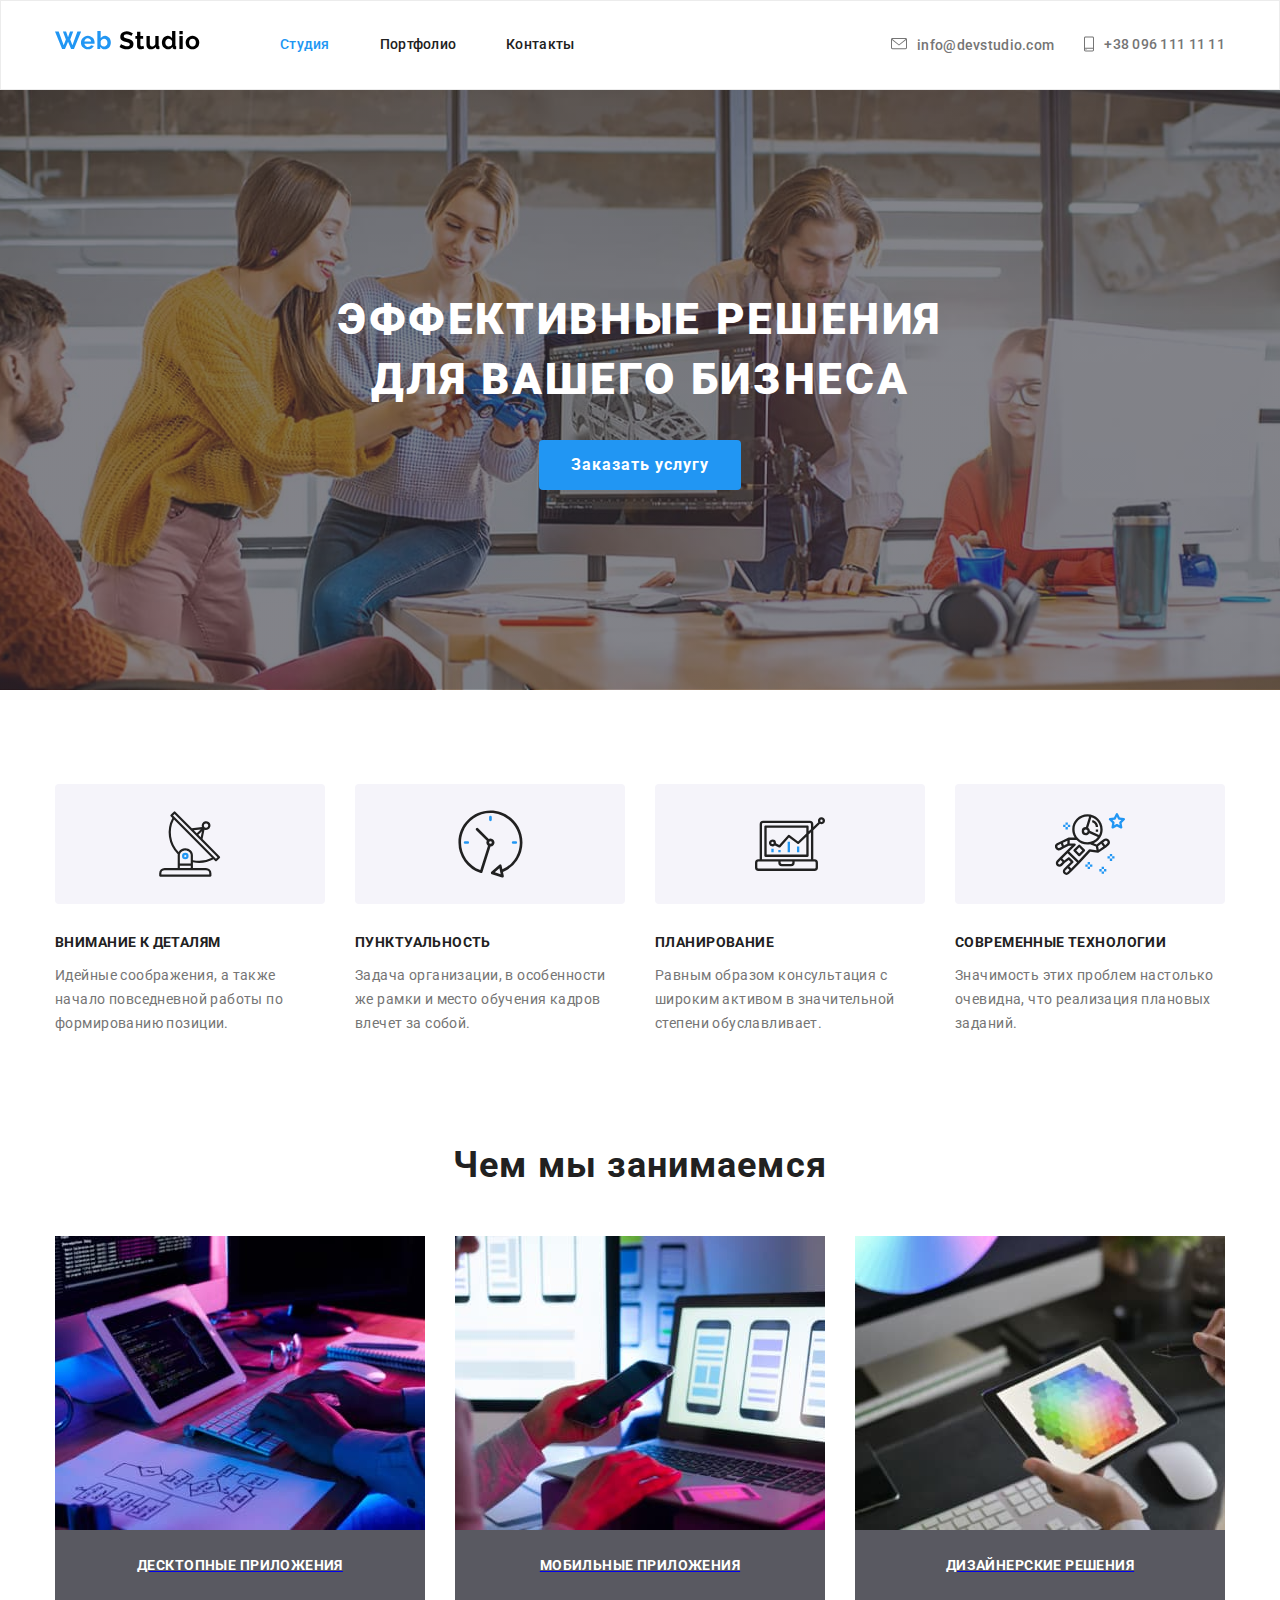
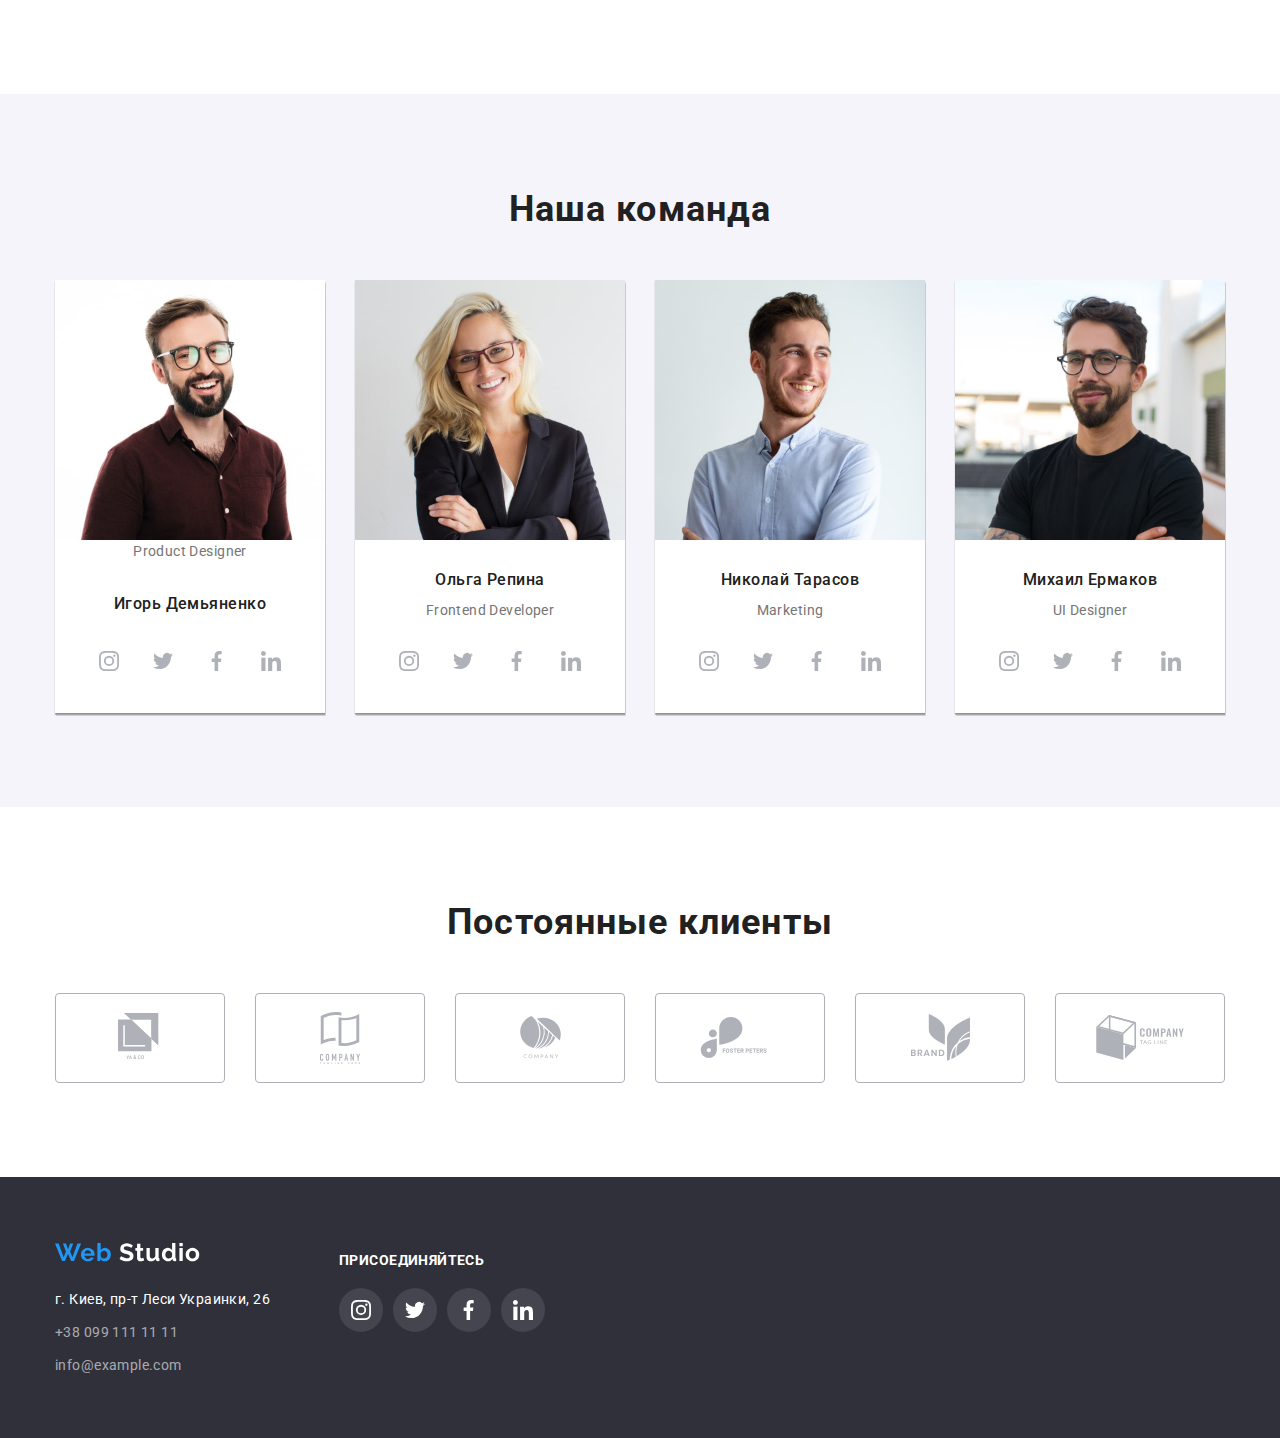
==== commit 946aabd2: "already fix" ====
--- a/index.html
+++ b/index.html
@@ -34,9 +34,18 @@
           </ul>
         </nav>
 
-        <a href="tel:+380961111111" class="contacts">+38 096 111 11 11</a>
-        <a href="mailto:info@devstudio.com" class="contacts"
-          >info@devstudio.com</a
+        <a href="mailto:info@devstudio.com" class="contacts">
+          <svg class="contacts-icon" width="16" height="12">
+            <use href="./images/icons/sprite.svg#envelope"></use>
+          </svg>
+          info@devstudio.com</a
+        >
+        <a href="tel:+380961111111" class="contacts">
+          <svg class="contacts-icon" width="10" height="16">
+            <use href="./images/icons/sprite.svg#smartphone"></use>
+          </svg>
+
+          +38 096 111 11 11</a
         >
       </div>
     </header>
@@ -154,9 +163,9 @@
                 alt="Игорь Демьяненко"
                 width="270"
               />
+              <p lang="en">Product Designer</p>
               <h3 class="title-h3">Игорь Демьяненко</h3>
-              <p lang="en">Product Designer</p>
-              <ul class="list menu-list">
+              <ul class="list menu-list icon-link-list">
                 <li>
                   <a
                     href="https://www.instagram.com/"
@@ -205,7 +214,7 @@
                     class="icon-link"
                   >
                     <svg class="icon-img" width="20" height="20">
-                      <use href="./images/icons/linkedin.svg"></use>
+                      <use href="./images/icons/sprite.svg#linkedin"></use>
                     </svg>
                   </a>
                 </li>
@@ -219,14 +228,19 @@
               />
               <h3 class="title-h3">Ольга Репина</h3>
               <p lang="en">Frontend Developer</p>
-              <ul class="list">
+              <ul class="list menu-list icon-link-list">
                 <li>
                   <a
                     href="https://www.instagram.com/"
                     target="_blank"
                     rel="noopener noreferrer"
                     aria-label="ссылка Инстаграм"
-                  ></a>
+                    class="icon-link"
+                  >
+                    <svg class="icon-img" width="20" height="20">
+                      <use href="./images/icons/sprite.svg#instagram"></use>
+                    </svg>
+                  </a>
                 </li>
                 <li>
                   <a
@@ -234,7 +248,12 @@
                     target="_blank"
                     rel="noopener noreferrer"
                     aria-label="ссылка Твиттер"
-                  ></a>
+                    class="icon-link"
+                  >
+                    <svg class="icon-img" width="20" height="20">
+                      <use href="./images/icons/sprite.svg#twitter"></use>
+                    </svg>
+                  </a>
                 </li>
                 <li>
                   <a
@@ -242,7 +261,12 @@
                     target="_blank"
                     rel="noopener noreferrer"
                     aria-label="ссылка Фейсбук"
-                  ></a>
+                    class="icon-link"
+                  >
+                    <svg class="icon-img" width="20" height="20">
+                      <use href="./images/icons/sprite.svg#facebook"></use>
+                    </svg>
+                  </a>
                 </li>
                 <li>
                   <a
@@ -250,7 +274,12 @@
                     target="_blank"
                     rel="noopener noreferrer"
                     aria-label="ссылка Линкедин"
-                  ></a>
+                    class="icon-link"
+                  >
+                    <svg class="icon-img" width="20" height="20">
+                      <use href="./images/icons/sprite.svg#linkedin"></use>
+                    </svg>
+                  </a>
                 </li>
               </ul>
             </li>
@@ -262,14 +291,19 @@
               />
               <h3 class="title-h3">Николай Тарасов</h3>
               <p lang="en">Marketing</p>
-              <ul class="list">
+              <ul class="list menu-list icon-link-list">
                 <li>
                   <a
                     href="https://www.instagram.com/"
                     target="_blank"
                     rel="noopener noreferrer"
                     aria-label="ссылка Инстаграм"
-                  ></a>
+                    class="icon-link"
+                  >
+                    <svg class="icon-img" width="20" height="20">
+                      <use href="./images/icons/sprite.svg#instagram"></use>
+                    </svg>
+                  </a>
                 </li>
                 <li>
                   <a
@@ -277,7 +311,12 @@
                     target="_blank"
                     rel="noopener noreferrer"
                     aria-label="ссылка Твиттер"
-                  ></a>
+                    class="icon-link"
+                  >
+                    <svg class="icon-img" width="20" height="20">
+                      <use href="./images/icons/sprite.svg#twitter"></use>
+                    </svg>
+                  </a>
                 </li>
                 <li>
                   <a
@@ -285,7 +324,12 @@
                     target="_blank"
                     rel="noopener noreferrer"
                     aria-label="ссылка Фейсбук"
-                  ></a>
+                    class="icon-link"
+                  >
+                    <svg class="icon-img" width="20" height="20">
+                      <use href="./images/icons/sprite.svg#facebook"></use>
+                    </svg>
+                  </a>
                 </li>
                 <li>
                   <a
@@ -293,7 +337,12 @@
                     target="_blank"
                     rel="noopener noreferrer"
                     aria-label="ссылка Линкедин"
-                  ></a>
+                    class="icon-link"
+                  >
+                    <svg class="icon-img" width="20" height="20">
+                      <use href="./images/icons/sprite.svg#linkedin"></use>
+                    </svg>
+                  </a>
                 </li>
               </ul>
             </li>
@@ -305,14 +354,18 @@
               />
               <h3 class="title-h3">Михаил Ермаков</h3>
               <p lang="en">UI Designer</p>
-              <ul class="list">
+              <ul class="list menu-list icon-link-list">
                 <li>
                   <a
                     href="https://www.instagram.com/"
                     target="_blank"
                     rel="noopener noreferrer"
                     aria-label="ссылка Инстаграм"
-                  >
+                    class="icon-link"
+                  >
+                    <svg class="icon-img" width="20" height="20">
+                      <use href="./images/icons/sprite.svg#instagram"></use>
+                    </svg>
                   </a>
                 </li>
                 <li>
@@ -321,7 +374,12 @@
                     target="_blank"
                     rel="noopener noreferrer"
                     aria-label="ссылка Твиттер"
-                  ></a>
+                    class="icon-link"
+                  >
+                    <svg class="icon-img" width="20" height="20">
+                      <use href="./images/icons/sprite.svg#twitter"></use>
+                    </svg>
+                  </a>
                 </li>
                 <li>
                   <a
@@ -329,7 +387,12 @@
                     target="_blank"
                     rel="noopener noreferrer"
                     aria-label="ссылка Фейсбук"
-                  ></a>
+                    class="icon-link"
+                  >
+                    <svg class="icon-img" width="20" height="20">
+                      <use href="./images/icons/sprite.svg#facebook"></use>
+                    </svg>
+                  </a>
                 </li>
                 <li>
                   <a
@@ -337,7 +400,12 @@
                     target="_blank"
                     rel="noopener noreferrer"
                     aria-label="ссылка Линкедин"
-                  ></a>
+                    class="icon-link"
+                  >
+                    <svg class="icon-img" width="20" height="20">
+                      <use href="./images/icons/sprite.svg#linkedin"></use>
+                    </svg>
+                  </a>
                 </li>
               </ul>
             </li>
@@ -347,24 +415,48 @@
       <section>
         <div class="container section-padding">
           <h2 class="section-title">Постоянные клиенты</h2>
-          <ul class="list">
-            <li>
-              <a href="#"><img src="#" alt="" /></a>
-            </li>
-            <li>
-              <a href="#"><img src="#" alt="" /></a>
-            </li>
-            <li>
-              <a href="#"><img src="#" alt="" /></a>
-            </li>
-            <li>
-              <a href="#"><img src="#" alt="" /></a>
-            </li>
-            <li>
-              <a href="#"><img src="#" alt="" /></a>
-            </li>
-            <li>
-              <a href="#"><img src="#" alt="" /></a>
+          <ul class="list menu-list list-nav-icon">
+            <li class="nav-icon-item">
+              <a class="nav-icon-link" href="#"
+                ><svg class="nav-icon" width="44.27" height="49.23">
+                  <use href="./images/icons/sprite.svg#logo1"></use>
+                </svg>
+              </a>
+            </li>
+            <li class="nav-icon-item">
+              <a class="nav-icon-link" href="#"
+                ><svg class="" width="40" height="52">
+                  <use href="./images/icons/sprite.svg#logo2"></use>
+                </svg>
+              </a>
+            </li>
+            <li class="nav-icon-item">
+              <a class="nav-icon-link" href="#"
+                ><svg class="" width="41" height="42.6">
+                  <use href="./images/icons/sprite.svg#logo6"></use>
+                </svg>
+              </a>
+            </li>
+            <li class="nav-icon-item">
+              <a class="nav-icon-link" href="#"
+                ><svg class="" width="79.66" height="42.02">
+                  <use href="./images/icons/sprite.svg#logo3"></use>
+                </svg>
+              </a>
+            </li>
+            <li class="nav-icon-item">
+              <a class="nav-icon-link" href="#"
+                ><svg class="" width="59" height="47">
+                  <use href="./images/icons/sprite.svg#logo4"></use>
+                </svg>
+              </a>
+            </li>
+            <li class="nav-icon-item">
+              <a class="nav-icon-link" href="#"
+                ><svg class="" width="88.48" height="45.44">
+                  <use href="./images/icons/sprite.svg#logo5"></use>
+                </svg>
+              </a>
             </li>
           </ul>
         </div>
@@ -375,9 +467,11 @@
         <section>
           <div class="foot-nav">
             <h2 class="section-title" hidden>Контакты</h2>
-            <a href="./" class=""
-              ><img src="./images/logo/logo-footer.svg" alt="Логотип"
-            /></a>
+            <a href="./" class="dostalo"
+              ><svg width="145" height="31" class="logotype">
+                <use href="./images/icons/sprite.svg#logo"></use>
+              </svg>
+            </a>
             <address class="logo-foot">
               <ul class="list address-list">
                 <li class="address-item">
@@ -403,40 +497,60 @@
             </address>
           </div>
         </section>
-        <div>
+        <div class="join-to-us">
           <p class="join">Присоединяйтесь</p>
-          <ul class="list">
+          <ul class="list menu-list icon-link-list foot-icon-list">
             <li>
               <a
-                href="#"
+                href="https://www.instagram.com/"
                 target="_blank"
                 rel="noopener noreferrer"
-                aria-label="ссылка на Инстаграм"
-              ></a>
+                aria-label="ссылка Инстаграм"
+                class="icon-foot-link"
+              >
+                <svg class="icon-foot-img" width="20" height="20">
+                  <use href="./images/icons/sprite.svg#instagram"></use>
+                </svg>
+              </a>
             </li>
             <li>
               <a
-                href="#"
+                href="https://twitter.com/"
                 target="_blank"
                 rel="noopener noreferrer"
-                aria-label="ссылка на Твиттер"
-              ></a>
+                aria-label="ссылка Твиттер"
+                class="icon-foot-link"
+              >
+                <svg class="icon-foot-img" width="20" height="20">
+                  <use href="./images/icons/sprite.svg#twitter"></use>
+                </svg>
+              </a>
             </li>
             <li>
               <a
-                href="#"
+                href="https://facebook.com/"
                 target="_blank"
                 rel="noopener noreferrer"
-                aria-label="ссылка на Фейсбук"
-              ></a>
+                aria-label="ссылка Фейсбук"
+                class="icon-foot-link"
+              >
+                <svg class="icon-foot-img" width="20" height="20">
+                  <use href="./images/icons/sprite.svg#facebook"></use>
+                </svg>
+              </a>
             </li>
             <li>
               <a
-                href="#"
+                href="https://www.linkedin.com/"
                 target="_blank"
                 rel="noopener noreferrer"
-                aria-label="ссылка на Линкедин"
-              ></a>
+                aria-label="ссылка Линкедин"
+                class="icon-foot-link"
+              >
+                <svg class="icon-foot-img" width="20" height="20">
+                  <use href="./images/icons/sprite.svg#linkedin"></use>
+                </svg>
+              </a>
             </li>
           </ul>
         </div>
--- a/css/style.css
+++ b/css/style.css
@@ -4,6 +4,8 @@
   --dark-color: #212121;
   --white-color: #ffffff;
   --bg-btn-color: #f5f4fa;
+  --icon-link-color: #afb1b8;
+  --black: #000;
 }
 
 * {
@@ -41,6 +43,7 @@
 
 .page-header {
   padding: 24px 0 25px 0;
+  border: 1px solid #ececec;
 }
 
 .navigation {
@@ -81,6 +84,7 @@
 .contacts:hover,
 .contacts:focus {
   color: var(--hover-color);
+  --general-color: #2196f3;
 }
 
 .active {
@@ -89,10 +93,16 @@
 
 .contacts {
   color: var(--general-color);
+  display: inline-flex;
+  align-items: center;
 }
 
 .contacts:not(:last-child) {
   margin-right: 30px;
+}
+
+.contacts-icon {
+  margin-right: 10px;
 }
 
 .page-title {
@@ -189,8 +199,17 @@
 .list-work {
   display: flex;
   flex-wrap: wrap;
-  box-shadow: 1px 3px rgba(0, 0, 0, 0.12), 0px 1px 1px rgba(0, 0, 0, 0.14),
-    0px 2px 1px rgba(0, 0, 0, 0.2);
+}
+
+.icon-link-list {
+  justify-content: center;
+  align-items: center;
+  padding-bottom: 30px;
+  margin-top: 16px;
+}
+
+.icon-link-list > li:not(:last-child) {
+  margin-right: 10px;
 }
 
 .icon-link {
@@ -202,11 +221,16 @@
   border-radius: 50%;
   background-color: var(--white-color);
 }
-.icon-link:hover {
+.icon-img {
+  fill: var(--icon-link-color);
+}
+.icon-link:hover,
+.icon-link:focus {
   background-color: var(--hover-color);
 }
 
-.icon-link:hover .icon-img {
+.icon-link:hover .icon-img,
+.icon-link:focus .icon-img {
   fill: var(--white-color);
 }
 
@@ -285,6 +309,8 @@
   background: var(--white-color);
   width: calc((100% - 90px) / 4);
   margin-right: 30px;
+  box-shadow: 1px 3px rgba(0, 0, 0, 0.12), 0px 1px 1px rgba(0, 0, 0, 0.14),
+    0px 2px 1px rgba(0, 0, 0, 0.2);
 }
 
 .item-team-list:nth-child(4n) {
@@ -293,7 +319,6 @@
 .item-team-list > p {
   padding: 0;
   margin: 0;
-  padding-bottom: 24px;
   display: flex;
   justify-content: center;
 }
@@ -346,11 +371,53 @@
   padding-top: 30px;
   padding-bottom: 10px;
 }
+.list-nav-icon {
+  justify-content: center;
+
+  margin-top: 50px;
+}
+
+.nav-icon-link {
+  display: inline-flex;
+  justify-content: center;
+  align-items: center;
+  width: 170px;
+  height: 90px;
+  border: 1px solid var(--icon-link-color);
+  border-radius: 4px;
+}
+.nav-icon-item:not(:last-child) {
+  margin-right: 30px;
+}
+
+.nav-icon-item:hover {
+  --icon-link-color: #2196f3;
+}
 
 .foot-nav {
   padding-top: 60px;
-  padding-bottom: 60px;
   margin-right: 69px;
+}
+.foot-icon-list {
+  margin-top: 20px;
+  padding-bottom: 100px;
+}
+
+.icon-foot-link {
+  display: inline-flex;
+  justify-content: center;
+  align-items: center;
+  width: 44px;
+  height: 44px;
+  border-radius: 50%;
+  background-color: rgba(255, 255, 255, 0.1);
+}
+.icon-foot-img {
+  fill: var(--white-color);
+}
+.icon-foot-link:hover,
+.icon-foot-link:focus {
+  background-color: var(--hover-color);
 }
 
 .foot-color {
@@ -359,7 +426,21 @@
 
 .logo-foot {
   margin-top: 20px;
-}
+  padding-bottom: 60px;
+}
+
+.logotype {
+  --black: #fff;
+  margin: 0;
+  padding: 0;
+}
+.dostalo {
+  display: flex;
+  align-items: center;
+  margin: 0;
+  padding: 0;
+}
+
 .address-item {
   margin-bottom: 9px;
 }
@@ -377,7 +458,9 @@
   font-style: normal;
   text-decoration: none;
 }
-
+.join-to-us {
+  padding-top: 55px;
+}
 .join {
   color: var(--white-color);
 }
@@ -394,6 +477,11 @@
   margin-bottom: 30px;
 }
 
+.item-portfolio:hover {
+  box-shadow: 0px 1px 1px rgba(0, 0, 0, 0.12), 0px 4px 4px rgba(0, 0, 0, 0.06),
+    1px 4px 6px rgba(0, 0, 0, 0.16);
+}
+
 .item-portfolio > a {
   margin: 0;
   padding: 0;
@@ -402,10 +490,6 @@
   margin-right: 0;
 }
 
-/*.d-block {
-  display: block;
-}*/
-
 img {
   display: block;
 }
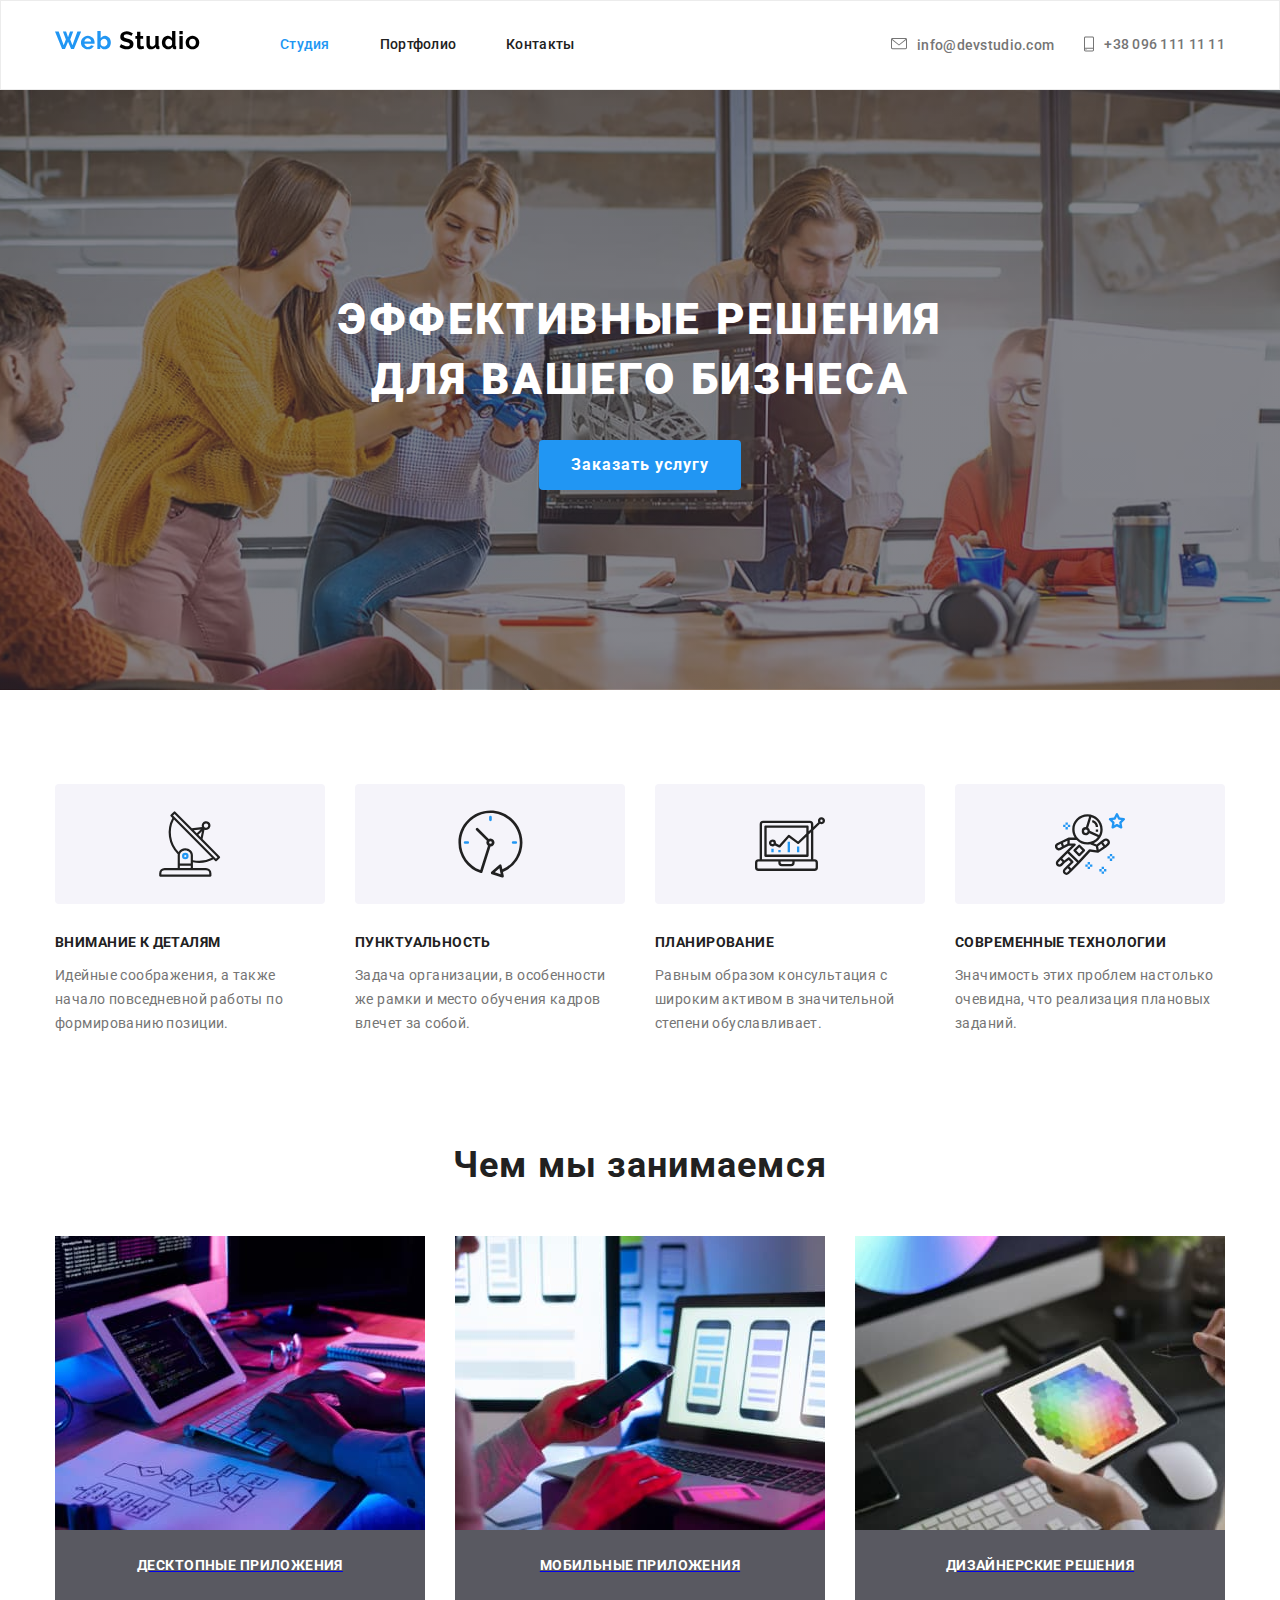
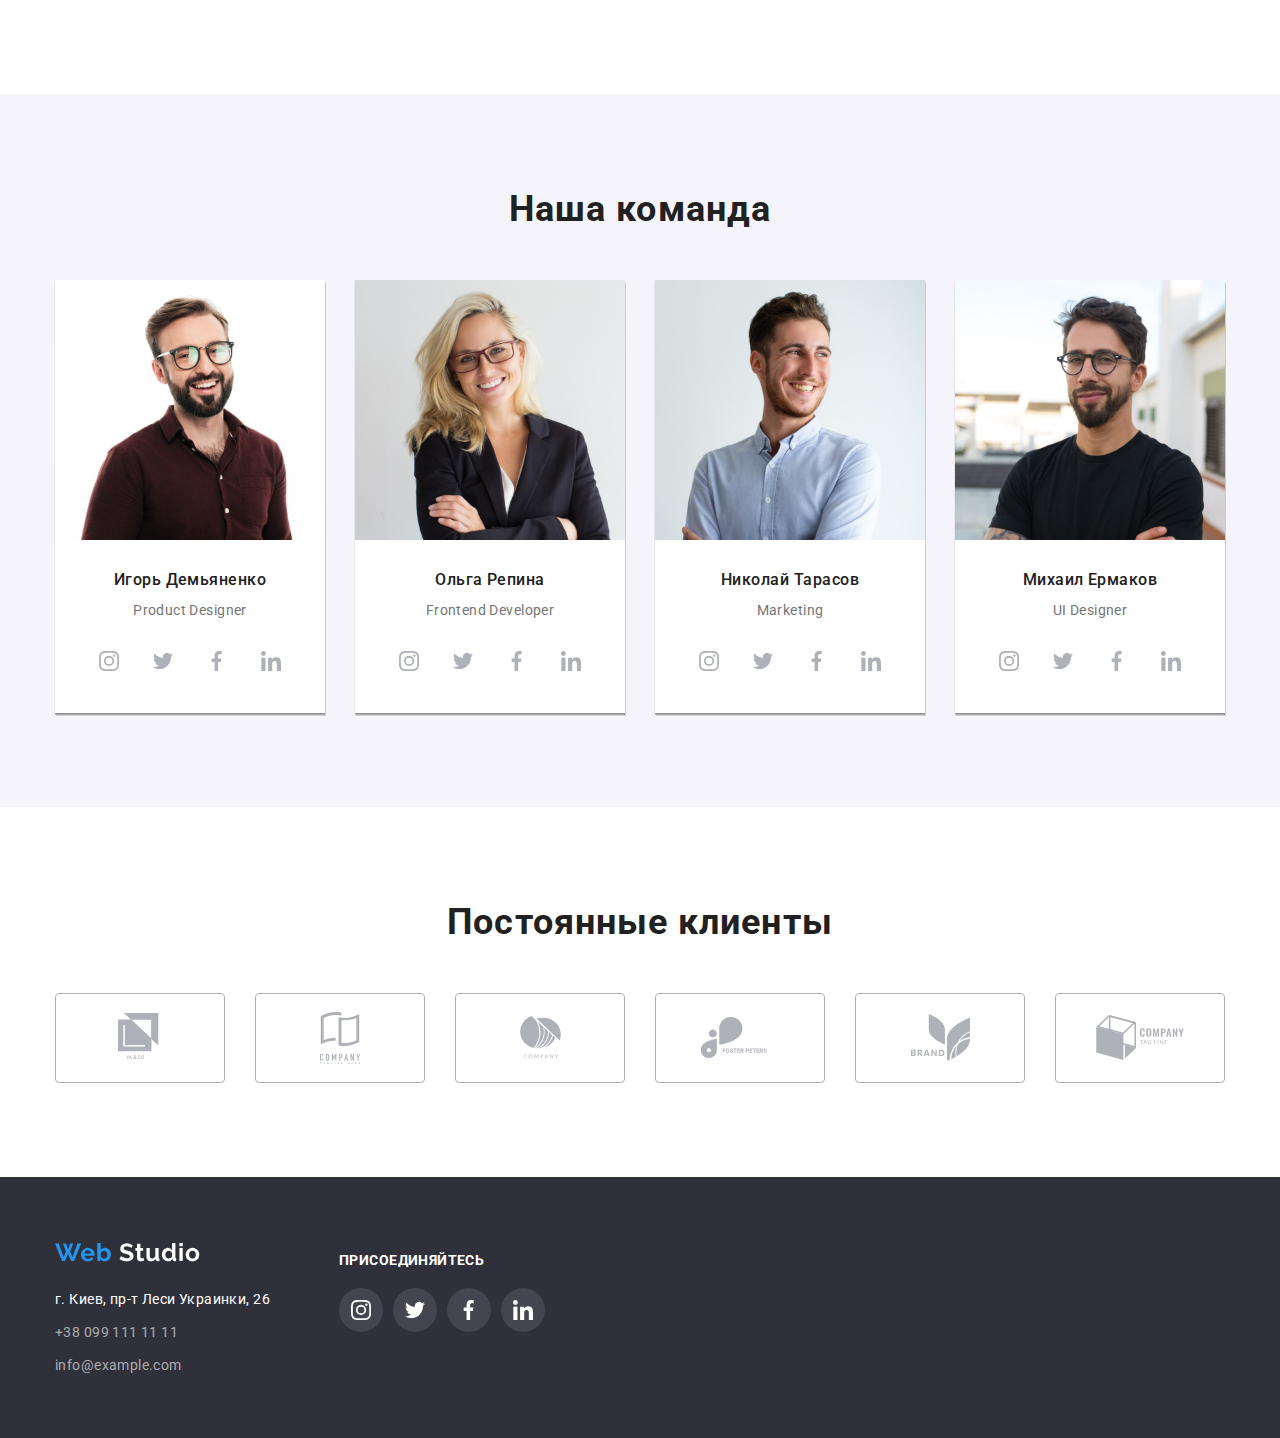
==== commit 2edf21db: "end" ====
--- a/index.html
+++ b/index.html
@@ -163,8 +163,9 @@
                 alt="Игорь Демьяненко"
                 width="270"
               />
+
+              <h3 class="title-h3">Игорь Демьяненко</h3>
               <p lang="en">Product Designer</p>
-              <h3 class="title-h3">Игорь Демьяненко</h3>
               <ul class="list menu-list icon-link-list">
                 <li>
                   <a
